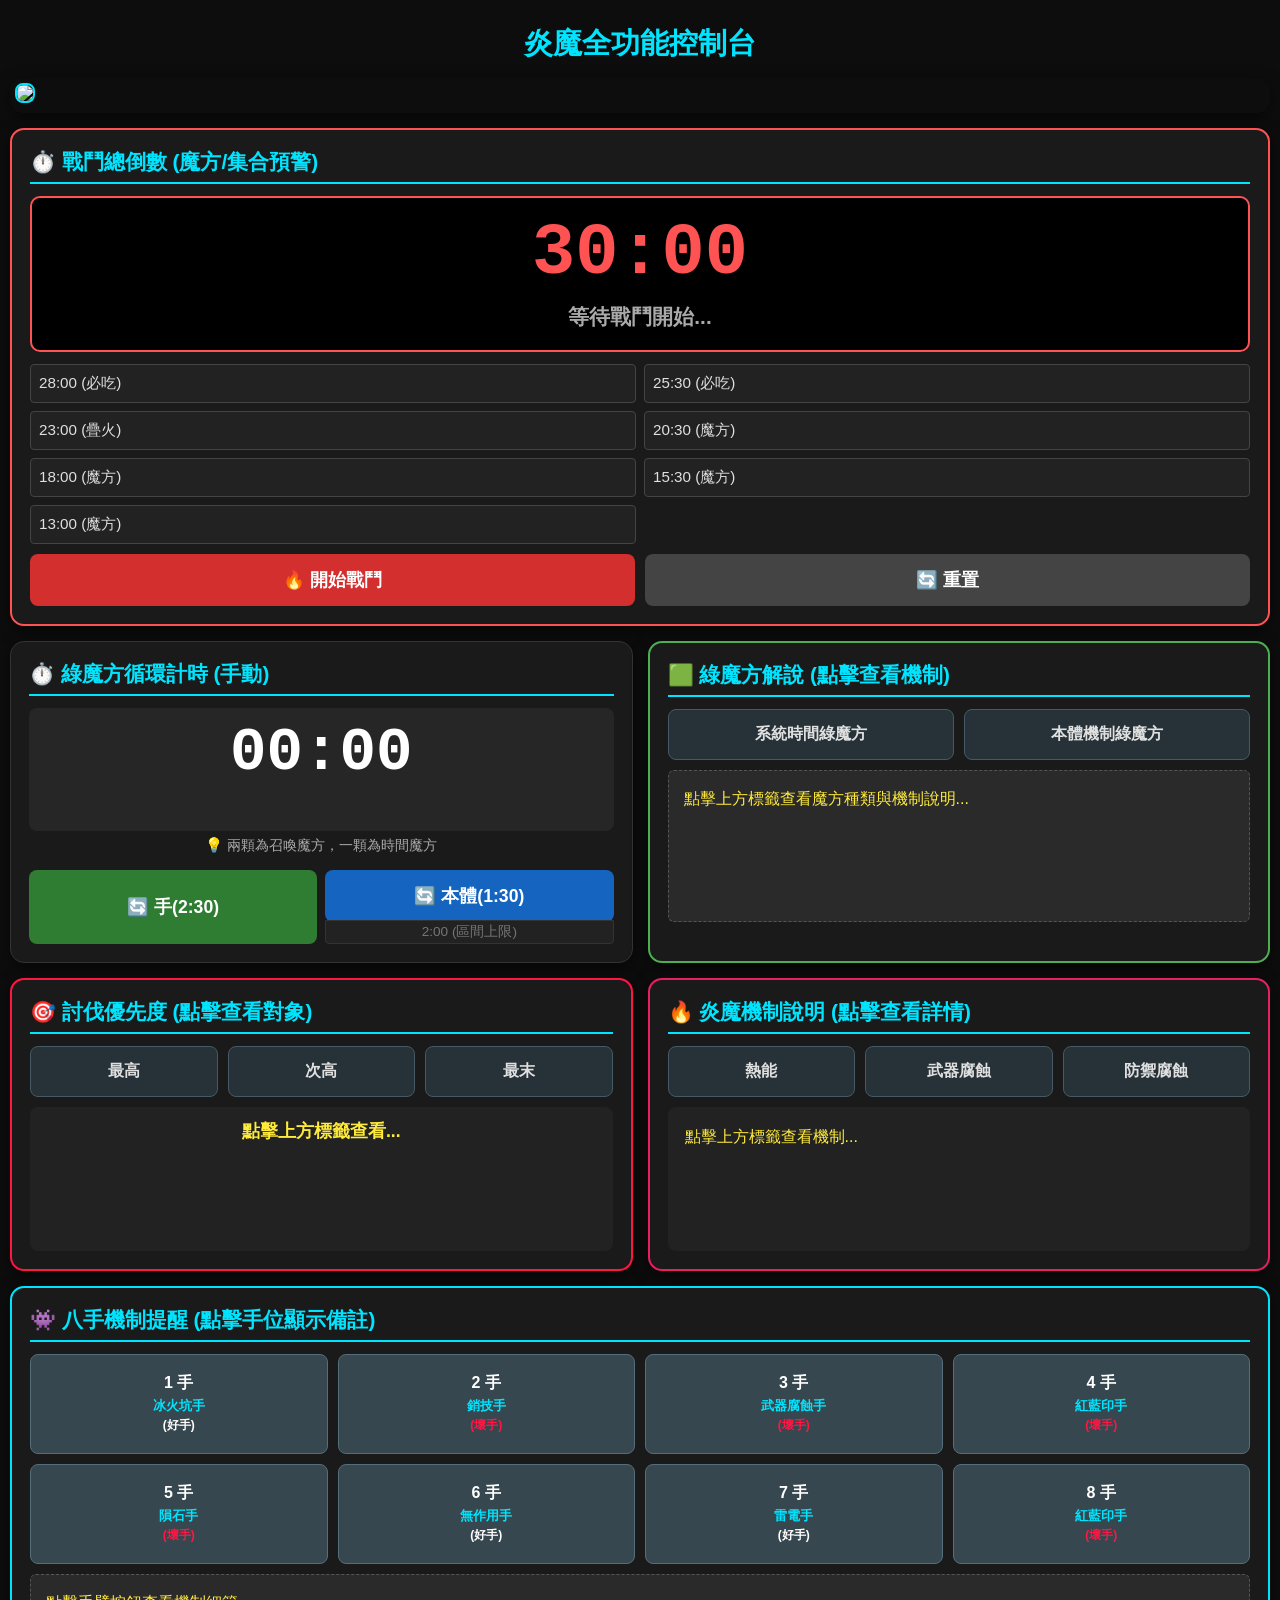
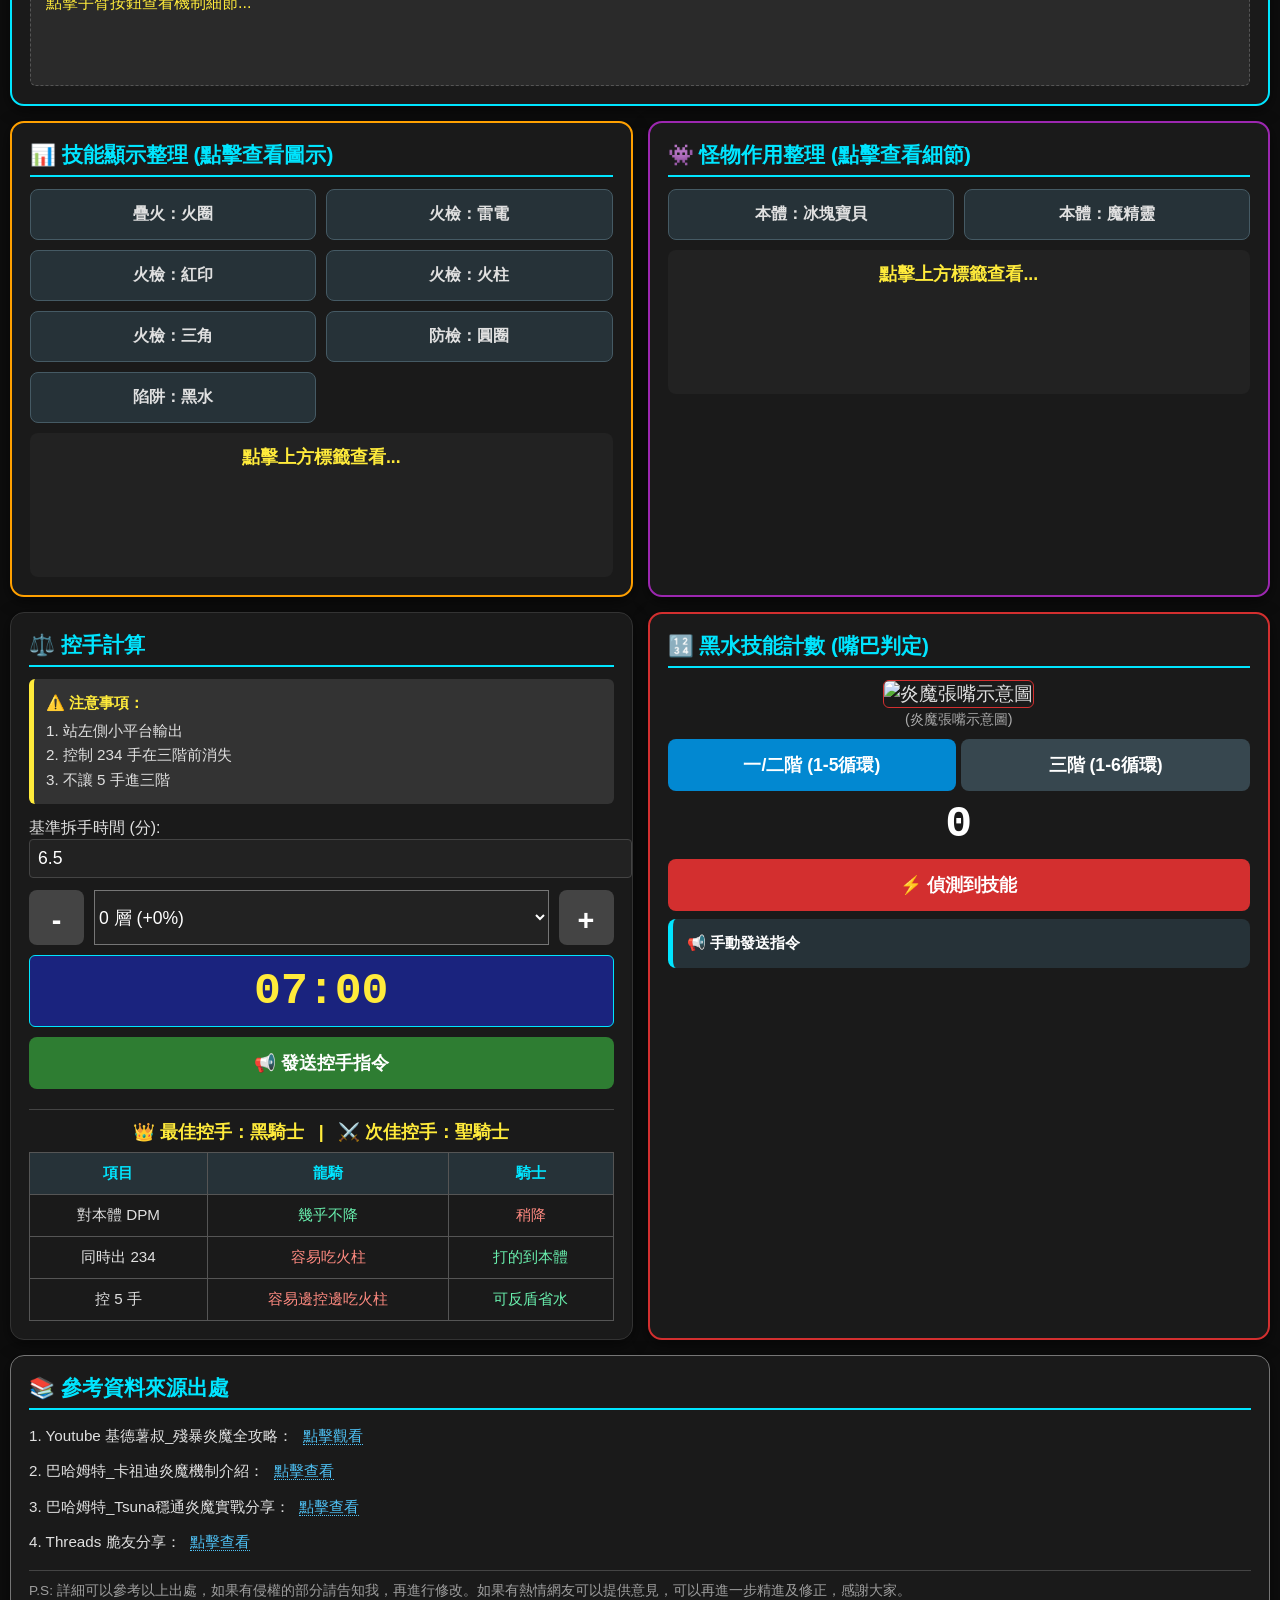
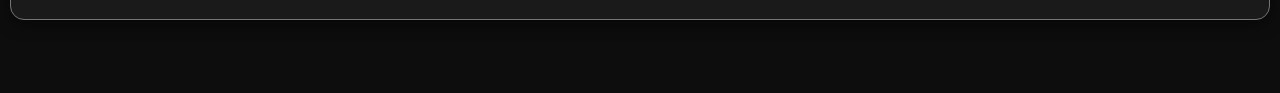
==== index.html @ 357b17bf "【】update name" ====
<!DOCTYPE html>
<html lang="zh-TW">
<head>
    <meta charset="UTF-8">
    <meta name="viewport" content="width=device-width, initial-scale=1.0">
    <title>阿爾泰炎魔控制台</title>
    <style>
        /* 全局字體再放大 (17px -> 19px) */
        body { font-family: 'Microsoft JhengHei', sans-serif; background: #0d0d0d; color: #e0e0e0; display: flex; flex-direction: column; align-items: center; padding: 10px; margin: 0; font-size: 19px; }
        
        .container { display: grid; grid-template-columns: repeat(auto-fit, minmax(450px, 1fr)); gap: 15px; max-width: 1400px; width: 100%; padding-bottom: 60px; }
        .card { background: #1a1a1a; border-radius: 14px; padding: 18px; border: 1px solid #333; box-shadow: 0 4px 15px rgba(0,0,0,0.5); position: relative; }
        .section-title { font-size: 1.3rem; color: #00e5ff; margin-bottom: 12px; border-bottom: 2px solid #00e5ff; padding-bottom: 6px; font-weight: bold; }
        
        .guide-img { width: 100%; border-radius: 8px; border: 2px solid #00e5ff; }

        /* 30分總倒數 */
        .battle-timer-box { background: #000; border: 2px solid #ff5252; border-radius: 10px; padding: 15px; text-align: center; margin-bottom: 12px; }
        .battle-time { font-size: 4.5rem; font-family: 'Courier New', monospace; color: #ff5252; font-weight: bold; }
        .battle-status-box { min-height: 2rem; font-size: 1.3rem; margin-top: 8px; font-weight: bold; transition: color 0.3s; }
        .pre-warning { color: #ffab00; }
        .active-msg { color: #69f0ae; }
        
        .milestone-list { display: grid; grid-template-columns: 1fr 1fr; gap: 8px; font-size: 0.95rem; margin-top: 10px; }
        .milestone { padding: 8px; border-radius: 4px; background: #222; border: 1px solid #444; transition: 0.3s; }
        .milestone.highlight { border-color: #ffab00; color: #ffab00; background: #3e2723; } 
        .milestone.active { border-color: #69f0ae; color: #69f0ae; background: #1b5e20; animation: blinker 1s infinite; }

        /* 循環計時器 */
        .cycle-timer-box { text-align: center; margin: 5px 0; padding: 10px; background: #262626; border-radius: 8px; }
        .cycle-time { font-size: 3.8rem; font-family: 'Courier New', monospace; font-weight: bold; color: #fff; }
        .cube-warning-box { height: 1.8rem; color: #76ff03; font-weight: bold; font-size: 1.2rem; text-align: center; margin-top: 5px; }

        /* 技能/怪物/魔方/優先度/機制 整理 Grid */
        .skill-grid { display: grid; grid-template-columns: repeat(2, 1fr); gap: 10px; }
        .btn-skill-tag { background: #263238; border: 1px solid #455a64; color: #e0e0e0; padding: 14px; border-radius: 8px; font-size: 1rem; cursor: pointer; text-align: center; font-weight: bold; }
        .skill-display { background: #222; border-radius: 8px; padding: 12px; text-align: center; margin-top: 10px; min-height: 120px; }
        .skill-icon { max-width: 180px; height: auto; border: 1px solid #444; border-radius: 4px; display: none; margin: 0 auto 10px; }

        /* 八手 */
        .hand-grid { display: grid; grid-template-columns: repeat(4, 1fr); gap: 10px; }
        .btn-hand { background: #37474f; padding: 12px 4px; font-size: 1rem; border-radius: 8px; border: 1px solid #546e7a; color: white; cursor: pointer; display: flex; flex-direction: column; align-items: center; justify-content: center; min-height: 100px; }
        .hand-label { font-size: 0.8rem; margin-top: 4px; color: #00e5ff; text-align: center; }
        .hand-status { font-size: 0.75rem; margin-top: 2px; font-weight: bold; }
        .bad-text { color: #ff1744; animation: blinker 1s linear infinite; }
        .good-text { color: #ffffff; }
        .remark-box { background: #2a2a2a; border: 1px dashed #555; padding: 15px; border-radius: 6px; margin-top: 10px; font-size: 1rem; color: #ffeb3b; min-height: 5rem; line-height: 1.6; }
        
        /* 圖片容器 */
        .hand-imgs { display: flex; flex-wrap: wrap; gap: 10px; margin-top: 10px; justify-content: center; }
        .hand-img-item { text-align: center; width: 110px; }
        .hand-img-item img { width: 100%; border-radius: 4px; border: 1px solid #555; }
        .hand-img-caption { font-size: 0.8rem; color: #aaa; margin-top: 2px; }

        /* 表格樣式 */
        .role-recommend { border-top: 1px solid #444; margin-top: 20px; padding-top: 10px; }
        .role-title { color: #ffeb3b; font-weight: bold; font-size: 1.1rem; margin-bottom: 8px; text-align: center; }
        .info-table { width: 100%; border-collapse: collapse; font-size: 0.95rem; margin-top: 8px; color: #e0e0e0; }
        .info-table th { border: 1px solid #555; padding: 10px; background: #263238; color: #00e5ff; text-align: center; }
        .info-table td { border: 1px solid #555; padding: 10px; text-align: center; vertical-align: middle; }
        .info-table img { width: 45px; height: 45px; object-fit: cover; border-radius: 4px; border: 1px solid #777; vertical-align: middle; }
        .point-good { color: #69f0ae; }
        .point-bad { color: #ff8a80; }

        /* 戰術提醒框 */
        .tactic-box { background: #333; padding: 12px; border-radius: 6px; margin-bottom: 12px; font-size: 0.95rem; color: #e0e0e0; line-height: 1.6; border-left: 5px solid #ffeb3b; }
        .tactic-title { color: #ffeb3b; font-weight: bold; display: block; margin-bottom: 4px; }

        /* 參考資料 */
        .ref-list { font-size: 0.95rem; line-height: 1.8; text-align: left; }
        .ref-item { margin-bottom: 8px; }
        .ref-item a { color: #4fc3f7; text-decoration: none; border-bottom: 1px dotted #4fc3f7; margin-left: 5px; }
        .ref-item a:hover { color: #fff; border-bottom: 1px solid #fff; }
        .ref-note { margin-top: 15px; font-size: 0.85rem; color: #9e9e9e; line-height: 1.4; border-top: 1px solid #444; padding-top: 10px; }

        /* 控手與黑水 */
        .heat-ctrl { display: flex; align-items: center; gap: 10px; margin-top: 12px; }
        .btn-step { background: #444; width: 55px; height: 55px; font-size: 1.8rem; }
        .layer-remark { color: #ffeb3b; font-size: 1.1rem; font-weight: bold; margin-top: 10px; text-align: center; display: none; }
        .flame-danger { background: #7f0000 !important; border-color: #ffeb3b !important; animation: heat-pulse 0.4s infinite; }
        .time-display { font-size: 2.8rem; font-family: monospace; font-weight: bold; color: #fff; text-align: center; }

        @keyframes heat-pulse { 0%, 100% { box-shadow: 0 0 5px #ff1744; } 50% { box-shadow: 0 0 20px #ff1744; } }
        .blink { animation: blinker 0.6s linear infinite; }
        @keyframes blinker { 50% { opacity: 0; } }
        
        button { border: none; border-radius: 8px; cursor: pointer; font-weight: bold; transition: 0.1s; color: white; background: #37474f; padding: 14px; font-size: 1.1rem; }
        .btn-main { background: #2e7d32; width: 100%; margin-top: 10px; }
        .btn-cmd { background: #263238; text-align: left; width: 100%; margin-bottom: 8px; border-left: 5px solid #00e5ff; font-size: 0.95rem; }
        #copy-toast { position: fixed; bottom: 30px; background: #00e5ff; color: #000; padding: 15px 30px; border-radius: 40px; font-weight: bold; display: none; z-index: 9999; font-size: 1.2rem; }
        
        /* 強制跨欄位 Helper */
        .col-full { grid-column: 1 / -1; }
    </style>
</head>
<body>

    <h2 style="color: #00e5ff; margin: 15px 0;">炎魔全功能控制台</h2>

    <div class="container">
        
        <div class="card col-full" style="padding: 5px; border: none; background: none;">
            <img src="https://i.meee.com.tw/ZXXWjC1.jpg" class="guide-img">
        </div>

        <div class="card col-full" style="border: 2px solid #ff5252;">
            <div class="section-title">⏱️ 戰鬥總倒數 <span>(魔方/集合預警)</span></div>
            <div class="battle-timer-box">
                <div id="battle-clock" class="battle-time">30:00</div>
                <div id="battle-status" class="battle-status-box" style="color: #aaa;">等待戰鬥開始...</div>
            </div>
            <div class="milestone-list">
                <div id="ms-2800" class="milestone">28:00 (必吃)</div>
                <div id="ms-2530" class="milestone">25:30 (必吃)</div>
                <div id="ms-2300" class="milestone">23:00 (疊火)</div>
                <div id="ms-2030" class="milestone">20:30 (魔方)</div>
                <div id="ms-1800" class="milestone">18:00 (魔方)</div>
                <div id="ms-1530" class="milestone">15:30 (魔方)</div>
                <div id="ms-1300" class="milestone">13:00 (魔方)</div>
            </div>
            <div style="display:flex; gap:10px;">
                <button class="btn-main" style="background:#d32f2f; flex:1" onclick="startBattle()">🔥 開始戰鬥</button>
                <button class="btn-main" style="background:#444; flex:1" onclick="resetBattle()">🔄 重置</button>
            </div>
        </div>

        <div class="card">
            <div class="section-title">⏱️ 綠魔方循環計時 <span>(手動)</span></div>
            <div class="cycle-timer-box">
                <div id="cube-timer" class="cycle-time">00:00</div>
                <div id="cube-warning" class="cube-warning-box"></div>
            </div>
            <div style="font-size: 0.9rem; color: #aaa; text-align: center; margin-bottom: 5px;">
                💡 兩顆為召喚魔方，一顆為時間魔方
            </div>
            <div style="display:grid; grid-template-columns: 1fr 1fr; gap:8px;">
                <button class="btn-main" onclick="startCycleTimer(1)">
                    🔄 手(2:30)
                </button>
                <div style="display:flex; flex-direction:column;">
                    <button class="btn-main" style="background:#1565c0; width:100%;" onclick="startCycleTimer(2)">
                        🔄 本體(1:30)
                    </button>
                    <div style="background:#222; color:#757575; font-size:0.85rem; text-align:center; padding:2px; border-radius:0 0 4px 4px; border:1px solid #333; margin-top:-2px;">
                        2:00 (區間上限)
                    </div>
                </div>
            </div>
        </div>

        <div class="card" style="border: 2px solid #4caf50;">
            <div class="section-title">🟩 綠魔方解說 <span>(點擊查看機制)</span></div>
            <div class="skill-grid">
                <button class="btn-skill-tag" onclick="showCubeInfo(1)">系統時間綠魔方</button>
                <button class="btn-skill-tag" onclick="showCubeInfo(2)">本體機制綠魔方</button>
            </div>
            <div id="cube-display-area" class="remark-box" style="min-height: 120px; text-align: left;">
                點擊上方標籤查看魔方種類與機制說明...
            </div>
        </div>

        <div class="card" style="border: 2px solid #ff1744;">
            <div class="section-title">🎯 討伐優先度 <span>(點擊查看對象)</span></div>
            <div class="skill-grid" style="grid-template-columns: repeat(3, 1fr);">
                <button class="btn-skill-tag" onclick="showPriority(1)">最高</button>
                <button class="btn-skill-tag" onclick="showPriority(2)">次高</button>
                <button class="btn-skill-tag" onclick="showPriority(3)">最末</button>
            </div>
            <div class="skill-display">
                <img id="priority-img" src="" style="width: 90%; max-width: 400px; height: auto; border: 1px solid #444; border-radius: 6px; display: none; margin: 0 auto 8px;">
                <div id="priority-remark" style="color: #ffeb3b; font-weight: bold; font-size: 1.1rem;">點擊上方標籤查看...</div>
            </div>
        </div>

        <div class="card" style="border: 2px solid #e91e63;">
            <div class="section-title">🔥 炎魔機制說明 <span>(點擊查看詳情)</span></div>
            <div class="skill-grid" style="grid-template-columns: repeat(3, 1fr);">
                <button class="btn-skill-tag" onclick="showMech(1)">熱能</button>
                <button class="btn-skill-tag" onclick="showMech(2)">武器腐蝕</button>
                <button class="btn-skill-tag" onclick="showMech(3)">防禦腐蝕</button>
            </div>
            <div class="skill-display">
                <img id="mech-img" src="" style="max-width: 140px; display:none; margin: 0 auto 8px;">
                <div id="mech-remark" style="color: #ffeb3b; font-size: 1rem; text-align: left; line-height: 1.6; padding: 5px;">點擊上方標籤查看機制...</div>
            </div>
        </div>

        <div class="card col-full" style="border: 2px solid #00e5ff;">
            <div class="section-title">👾 八手機制提醒 <span>(點擊手位顯示備註)</span></div>
            <div class="hand-grid">
                <button class="btn-hand" onclick="showHandRemark(1)">1 手<span class="hand-label">冰火坑手</span><span class="hand-status good-text">(好手)</span></button>
                <button class="btn-hand" onclick="showHandRemark(2)">2 手<span class="hand-label">銷技手</span><span class="hand-status bad-text">(壞手)</span></button>
                <button class="btn-hand" onclick="showHandRemark(3)">3 手<span class="hand-label">武器腐蝕手</span><span class="hand-status bad-text">(壞手)</span></button>
                <button class="btn-hand" onclick="showHandRemark(4)">4 手<span class="hand-label">紅藍印手</span><span class="hand-status bad-text">(壞手)</span></button>
                <button class="btn-hand" onclick="showHandRemark(5)">5 手<span class="hand-label">隕石手</span><span class="hand-status bad-text">(壞手)</span></button>
                <button class="btn-hand" onclick="showHandRemark(6)">6 手<span class="hand-label">無作用手</span><span class="hand-status good-text">(好手)</span></button>
                <button class="btn-hand" onclick="showHandRemark(7)">7 手<span class="hand-label">雷電手</span><span class="hand-status good-text">(好手)</span></button>
                <button class="btn-hand" onclick="showHandRemark(8)">8 手<span class="hand-label">紅藍印手</span><span class="hand-status bad-text">(壞手)</span></button>
            </div>
            <div id="hand-remark-content" class="remark-box">點擊手臂按鈕查看機制細節...</div>
        </div>

        <div class="card" style="border: 2px solid #ffa000;">
            <div class="section-title">📊 技能顯示整理 <span>(點擊查看圖示)</span></div>
            <div class="skill-grid">
                <button class="btn-skill-tag" onclick="showSkill(1)">疊火：火圈</button>
                <button class="btn-skill-tag" onclick="showSkill(2)">火檢：雷電</button>
                <button class="btn-skill-tag" onclick="showSkill(3)">火檢：紅印</button>
                <button class="btn-skill-tag" onclick="showSkill(4)">火檢：火柱</button>
                <button class="btn-skill-tag" onclick="showSkill(5)">火檢：三角</button>
                <button class="btn-skill-tag" onclick="showSkill(6)">防檢：圓圈</button>
                <button class="btn-skill-tag" onclick="showSkill(7)">陷阱：黑水</button>
            </div>
            <div class="skill-display">
                <img id="skill-icon-img" src="" class="skill-icon">
                <div id="skill-remark" style="color: #ffeb3b; font-weight: bold; font-size: 1.1rem;">點擊上方標籤查看...</div>
            </div>
        </div>

        <div class="card" style="border: 2px solid #9c27b0;">
            <div class="section-title">👾 怪物作用整理 <span>(點擊查看細節)</span></div>
            <div class="skill-grid">
                <button class="btn-skill-tag" onclick="showMonster(1)">本體：冰塊寶貝</button>
                <button class="btn-skill-tag" onclick="showMonster(2)">本體：魔精靈</button>
            </div>
            <div class="skill-display">
                <img id="monster-icon-img" src="" class="skill-icon">
                <div id="monster-remark" style="color: #ffeb3b; font-weight: bold; font-size: 1.1rem;">點擊上方標籤查看...</div>
            </div>
        </div>

        <div id="calc-card" class="card">
            <div class="section-title">⚖️ 控手計算</div>
            <div class="tactic-box">
                <span class="tactic-title">⚠️ 注意事項：</span>
                1. 站左側小平台輸出<br>
                2. 控制 234 手在三階前消失<br>
                3. 不讓 5 手進三階
            </div>
            <label style="font-size:1rem;">基準拆手時間 (分):</label>
            <input type="number" id="base-min" value="6.5" step="0.1" oninput="calculateHandTime()" style="background:#222; color:#fff; border:1px solid #444; width:100%; padding:8px; border-radius:4px; font-size:1.1rem;">
            <div class="heat-ctrl">
                <button class="btn btn-step" onclick="adjustHeat(-1)">-</button>
                <select id="current-heat" onchange="calculateHandTime()" style="flex:1; background:#222; color:#fff; height:55px; font-size:1.1rem;"></select>
                <button class="btn btn-step" onclick="adjustHeat(1)">+</button>
            </div>
            <div id="layer-remark" class="layer-remark">💡 盡量控制在 9 層</div>
            <div id="flame-warning" class="danger-banner blink">💀 10 層極限預警：下一層即死 💀</div>
            <div style="background: #1a237e; border: 1px solid #00e5ff; padding: 10px; border-radius: 6px; text-align: center; margin-top: 10px;">
                <div id="suggested-time" class="time-display" style="color:#ffeb3b;">--:--</div>
            </div>
            <button class="btn-main" onclick="sendCalcMsg()">📢 發送控手指令</button>

            <div class="role-recommend">
                <div class="role-title">👑 最佳控手：黑騎士 &nbsp;&nbsp;|&nbsp;&nbsp; ⚔️ 次佳控手：聖騎士</div>
                <table class="info-table">
                    <thead>
                        <tr>
                            <th>項目</th>
                            <th>龍騎</th>
                            <th>騎士</th>
                        </tr>
                    </thead>
                    <tbody>
                        <tr>
                            <td>對本體 DPM</td>
                            <td class="point-good">幾乎不降</td>
                            <td class="point-bad">稍降</td>
                        </tr>
                        <tr>
                            <td>同時出 234</td>
                            <td class="point-bad">容易吃火柱</td>
                            <td class="point-good">打的到本體</td>
                        </tr>
                        <tr>
                            <td>控 5 手</td>
                            <td class="point-bad">容易邊控邊吃火柱</td>
                            <td class="point-good">可反盾省水</td>
                        </tr>
                    </tbody>
                </table>
            </div>
        </div>

        <div class="card" style="border: 2px solid #d32f2f;">
            <div class="section-title">🔢 黑水技能計數 <span>(嘴巴判定)</span></div>
            <div style="text-align: center; margin-bottom: 10px;">
                <img src="https://i.meee.com.tw/vfIknB7.jpg" alt="炎魔張嘴示意圖" style="max-width: 100%; border-radius: 6px; border: 1px solid #d32f2f;">
                <div style="font-size: 0.9rem; color: #aaa; margin-top: 2px;">(炎魔張嘴示意圖)</div>
            </div>
            <div style="display: flex; gap: 5px; margin-bottom: 8px;">
                <button id="p12" class="btn" style="flex:1; background:#0288d1" onclick="setPhase(5, 'p12')">一/二階 (1-5循環)</button>
                <button id="p3" class="btn" style="flex:1" onclick="setPhase(6, 'p3')">三階 (1-6循環)</button>
            </div>
            <div class="timer-box">
                <div id="skill-count" class="time-display">0</div>
                <div id="count-msg" style="color:#ffeb3b; font-weight:bold; margin-top:5px; display:none;" class="blink"></div>
            </div>
            <button onclick="addCount()" class="btn-main" style="background:#d32f2f">⚡ 偵測到技能</button>
            <button onclick="copyCmd('嘴巴開了！全體掛繩子避難！')" class="btn-cmd" style="margin-top:8px;">📢 手動發送指令</button>
        </div>

        <div class="card col-full" style="border: 1px solid #757575;">
            <div class="section-title">📚 參考資料來源出處</div>
            <div class="ref-list">
                <div class="ref-item">
                    1. Youtube 基德薯叔_殘暴炎魔全攻略：
                    <a href="https://youtu.be/nfdC4ng_Rxs?si=uXV2XZwWmTAi0BmN" target="_blank">點擊觀看</a>
                </div>
                <div class="ref-item">
                    2. 巴哈姆特_卡祖迪炎魔機制介紹：
                    <a href="https://forum.gamer.com.tw/C.php?bsn=79354&snA=7931" target="_blank">點擊查看</a>
                </div>
                <div class="ref-item">
                    3. 巴哈姆特_Tsuna穩通炎魔實戰分享：
                    <a href="https://forum.gamer.com.tw/C.php?bsn=79354&snA=8936" target="_blank">點擊查看</a>
                </div>
                <div class="ref-item">
                    4. Threads 脆友分享：
                    <a href="https://ppt.cc/f3FT3x" target="_blank">點擊查看</a>
                </div>
            </div>
            <div class="ref-note">
                P.S: 詳細可以參考以上出處，如果有侵權的部分請告知我，再進行修改。如果有熱情網友可以提供意見，可以再進一步精進及修正，感謝大家。
            </div>
        </div>

    </div>

    <div id="copy-toast">指令已複製</div>

    <script>
        // --- 綠魔方計時器 ---
        let cycleTimer;
        function startCycleTimer(mode) {
            clearInterval(cycleTimer);
            const display = document.getElementById('cube-timer');
            const warningBox = document.getElementById('cube-warning');
            
            let targetSeconds = (mode === 1) ? 150 : 90;
            let limitSeconds = (mode === 1) ? 150 : 120;
            let elapsedTime = 0;

            display.classList.remove('blink');
            warningBox.innerText = "";

            cycleTimer = setInterval(() => {
                elapsedTime++;
                let remainingForDisplay = targetSeconds - elapsedTime;

                if (remainingForDisplay >= 0) {
                    let m = Math.floor(remainingForDisplay / 60).toString().padStart(2, '0');
                    let s = (remainingForDisplay % 60).toString().padStart(2, '0');
                    display.innerText = `${m}:${s}`;
                } else {
                    display.innerText = "⚠️ 警戒期";
                }

                let showWarning = false;
                if (mode === 1) {
                    if (remainingForDisplay <= 10 && remainingForDisplay > 0) showWarning = true;
                } else {
                    if ((targetSeconds - elapsedTime) <= 10 && elapsedTime < limitSeconds) showWarning = true;
                }

                if (showWarning) {
                    display.classList.add('blink'); display.style.color = '#76ff03';
                    warningBox.innerText = "🟩 綠魔方出現預警！"; warningBox.classList.add('blink');
                } else {
                    display.classList.remove('blink'); display.style.color = '#fff';
                    warningBox.innerText = ""; warningBox.classList.remove('blink');
                }

                if (elapsedTime >= limitSeconds) {
                    clearInterval(cycleTimer);
                    display.innerText = "00:00"; display.style.color = "#aaa";
                    warningBox.innerText = "區間結束"; warningBox.classList.remove('blink');
                }
            }, 1000);
        }

        // --- 綠魔方解說 (強制 ID 1 與 2 顯示邏輯一致) ---
        const cubeData = {
            1: {
                imgs: ["https://i.meee.com.tw/55zy1dg.jpg"],
                text: "<b>備註：</b>系統時間魔方出現頻率在手階段時為每2分半-2分40秒出現一次，本體階段為1分半至2分鐘。"
            },
            2: {
                imgs: ["https://i.meee.com.tw/aQ6mIdQ.jpg", "https://i.meee.com.tw/dBRl0fN.jpg"],
                text: "<b>備註：</b>分辨方式為本體召喚魔方一次會出現兩顆。本體召喚出綠魔方後，一二階需要開始計算本體所施放的技能次數，在第5次時會出現黑水，第三階時在第6次時會出現黑水。",
                caption: "(本體綠魔方示意圖)"
            }
        };

        function showCubeInfo(id) {
            const container = document.getElementById('cube-display-area');
            const data = cubeData[id];
            let html = `<div style="margin-bottom:10px; font-size:1rem; color:#fff; line-height:1.5;">${data.text}</div>`;
            
            // 統一使用垂直大圖排列
            html += `<div style="display:flex; flex-direction:column; align-items:center; gap:10px;">`;
            data.imgs.forEach(url => {
                html += `<img src="${url}" style="width:90%; max-width:400px; border:1px solid #555; border-radius:6px;">`;
            });
            if(data.caption) html += `<div style="font-size:0.9rem; color:#aaa;">${data.caption}</div>`;
            html += `</div>`;
            
            container.innerHTML = html;
        }

        // --- 炎魔機制說明 ---
        const mechData = {
            1: {
                img: "https://i.meee.com.tw/iuzXMOd.png",
                text: `
                    <div style='font-weight:bold; color:#ffeb3b; margin-bottom:5px;'>熱能 (傷害提升)</div>
                    1. 每層增傷 8%<br>2. 上限 10 層<br>3. 3/4/7/8 手有熱能檢驗機制<br>4. 11 層以上火焰檢測秒殺<br>5. 法師效果減半
                    <table class='info-table' style='margin-top:8px;'>
                        <thead><tr><th>部位</th><th>機制</th><th>層數</th><th>圖標</th></tr></thead>
                        <tbody>
                            <tr><td>1號手</td><td>火坑</td><td>2層</td><td><img src='https://i.meee.com.tw/1aS1ROb.jpg'></td></tr>
                            <tr><td>4/8號手</td><td>紅印</td><td>1層</td><td><img src='https://i.meee.com.tw/BNM3HdD.jpg'></td></tr>
                        </tbody>
                    </table>
                `
            },
            2: {
                img: "https://i.meee.com.tw/swNaVJN.png",
                text: `
                    <div style='font-weight:bold; color:#ffeb3b; margin-bottom:5px;'>武器腐蝕 (傷害下降)</div>
                    1. 降低表攻<br>2. 10 層傷害近乎歸零<br>3. >5 層建議吃魔方<br>4. 可預判撞手卡無敵<br>5. 影響物理，對法師影響不大<br>6. 無檢測機制
                    <table class='info-table' style='margin-top:8px;'>
                        <thead><tr><th>部位</th><th>機制</th><th>層數</th><th>圖標</th></tr></thead>
                        <tbody>
                            <tr><td>3號手</td><td>腐蝕</td><td>1層</td><td><img src='https://i.meee.com.tw/f4A3Bm0.jpg'></td></tr>
                            <tr><td>5號手</td><td>落石</td><td>1層</td><td><img src='https://i.meee.com.tw/VOkxHvz.jpg'></td></tr>
                            <tr><td>本體</td><td>-</td><td>3層</td><td><img src='https://i.meee.com.tw/vfIknB7.jpg'></td></tr>
                            <tr><td>本體</td><td>魔精靈</td><td>1層</td><td><img src='https://i.meee.com.tw/1miTJbA.jpg'></td></tr>
                        </tbody>
                    </table>
                `
            },
            3: {
                img: "https://i.meee.com.tw/qvMhyW4.png",
                text: `
                    <div style='font-weight:bold; color:#ffeb3b; margin-bottom:5px;'>防禦腐蝕 (防禦下降)</div>
                    1. 受傷提高<br>2. 敏職疊加至 6 層將死亡<br>3. >7 層防禦檢測秒殺
                    <table class='info-table' style='margin-top:8px;'>
                        <thead><tr><th>部位</th><th>機制</th><th>層數</th><th>圖標</th></tr></thead>
                        <tbody>
                            <tr><td>4/8號手</td><td>藍印</td><td>1層</td><td><img src='https://i.meee.com.tw/U8hhTX3.jpg'></td></tr>
                            <tr><td>5號手</td><td>落石</td><td>1層</td><td><img src='https://i.meee.com.tw/VOkxHvz.jpg'></td></tr>
                            <tr><td>本體</td><td>-</td><td>3層</td><td><img src='https://i.meee.com.tw/vfIknB7.jpg'></td></tr>
                            <tr><td>本體</td><td>魔精靈</td><td>1層</td><td><img src='https://i.meee.com.tw/1miTJbA.jpg'></td></tr>
                        </tbody>
                    </table>
                `
            }
        };
        function showMech(id) {
            const img = document.getElementById('mech-img');
            img.src = mechData[id].img;
            img.style.display = 'block';
            document.getElementById('mech-remark').innerHTML = mechData[id].text;
        }

        // --- 討伐優先度 ---
        const priorityData = {
            1: { img: "https://i.meee.com.tw/PVHW3Mf.jpg", text: "優先級：最高 (必打)" },
            2: { img: "https://i.meee.com.tw/rZm62Hx.jpg", text: "優先級：次高" },
            3: { img: "https://i.meee.com.tw/jox3UNN.jpg", text: "優先級：最末" }
        };
        function showPriority(id) {
            const img = document.getElementById('priority-img');
            img.src = priorityData[id].img;
            img.style.display = 'block';
            document.getElementById('priority-remark').innerText = priorityData[id].text;
        }

        // --- 30分鐘總倒數邏輯 ---
        let battleTimer; let totalSec = 1800;
        const milestones = [
            { t: 1680, id: "ms-2800", msg: "28:00 固定魔方必吃！" },
            { t: 1530, id: "ms-2530", msg: "25:30 固定魔方必吃！" },
            { t: 1380, id: "ms-2300", msg: "23:00 不吃方塊，開始疊火！" },
            { t: 1230, id: "ms-2030", msg: "20:30 固定魔方出現！" },
            { t: 1080, id: "ms-1800", msg: "18:00 固定魔方出現！" },
            { t: 930, id: "ms-1530", msg: "15:30 固定魔方出現！" },
            { t: 780, id: "ms-1300", msg: "13:00 最後固定魔方！" }
        ];
        function startBattle() {
            clearInterval(battleTimer);
            battleTimer = setInterval(() => {
                if(totalSec <= 0) { clearInterval(battleTimer); return; }
                totalSec--; updateBattleClock(); checkMilestones();
            }, 1000);
        }
        function checkMilestones() {
            const statusEl = document.getElementById('battle-status');
            const listEl = document.querySelectorAll('.milestone');
            let activeFound = false;
            for (let ms of milestones) {
                const diff = totalSec - ms.t;
                const el = document.getElementById(ms.id);
                if (diff > 0 && diff <= 10) {
                    el.classList.add('highlight');
                    statusEl.innerHTML = `⚠️ <span class="pre-warning">請停下攻擊往中間集合等待綠魔方出現</span> (${diff}秒)`;
                    statusEl.className = "battle-status-box blink";
                    if(diff === 10) copyCmd("請停下攻擊往中間集合等待綠魔方出現");
                    activeFound = true; break;
                }
                if (diff <= 0 && diff > -5) {
                    el.classList.remove('highlight'); el.classList.add('active');
                    statusEl.innerHTML = `✅ <span class="active-msg">${ms.msg}</span>`;
                    statusEl.className = "battle-status-box";
                    if(diff === 0) copyCmd(ms.msg);
                    activeFound = true; break;
                }
                if (diff === -5) el.classList.remove('active');
            }
            if (!activeFound) {
                statusEl.innerHTML = "戰鬥進行中..."; statusEl.className = "battle-status-box";
                listEl.forEach(e => { if(!e.classList.contains('active')) e.classList.remove('highlight'); });
            }
        }
        function updateBattleClock() {
            const m = Math.floor(totalSec / 60).toString().padStart(2, '0');
            const s = (totalSec % 60).toString().padStart(2, '0');
            document.getElementById('battle-clock').innerText = `${m}:${s}`;
        }
        function resetBattle() { clearInterval(battleTimer); totalSec = 1800; updateBattleClock(); document.getElementById('battle-status').innerText = "等待戰鬥開始..."; document.querySelectorAll('.milestone').forEach(el => el.classList.remove('active', 'highlight')); }

        // --- 技能圖示 ---
        const skillData = {
            1: { img: "https://i.meee.com.tw/ZUc5hJl.jpg", text: "火圈：鏢賊先吃，無檢測。" },
            2: { img: "https://i.meee.com.tw/YpaZreO.jpg", text: "7手雷電：無反應時間，秒殺。" },
            3: { img: "https://i.meee.com.tw/BgiiVIM.jpg", text: "紅印：4/8手，反應時間短。" },
            4: { img: "https://i.meee.com.tw/SvsJjNK.jpg", text: "火柱：本體，有手就能躲。" },
            5: { img: "https://i.meee.com.tw/3Dn3qAX.jpg", text: "三角：本體，反應時間短。" },
            6: { img: "https://i.meee.com.tw/lxrkzlk.jpg", text: "圓圈(防檢)：本體，反應時間短。" },
            7: { img: "https://i.meee.com.tw/bcVe4Wb.jpg", text: "在地板出現紫色特效，幾秒後爆炸。<b>若被擊中，雙腐蝕各+5層！</b>(此機制有固定模式)" }
        };
        function showSkill(id) { document.getElementById('skill-icon-img').src = skillData[id].img; document.getElementById('skill-icon-img').style.display = 'block'; document.getElementById('skill-remark').innerHTML = skillData[id].text; }

        // --- 怪物圖鑑 ---
        const monsterData = {
            1: { img: "https://i.meee.com.tw/N9M0fvp.jpg", text: "本體階段隨時召喚，碰撞傷害後可以清除熱能層數 (請勿殺害，很有用！)" },
            2: { img: "https://i.meee.com.tw/1miTJbA.jpg", text: "本體魔精靈只能法師攻擊 (物理無效)。碰撞會疊加腐蝕！法師需第一時間清空 1 樓。" }
        };
        function showMonster(id) { document.getElementById('monster-icon-img').src = monsterData[id].img; document.getElementById('monster-icon-img').style.display = 'block'; document.getElementById('monster-remark').innerText = monsterData[id].text; }

        // --- 八手機制 ---
        const handRemarks = {
            1: `<b>1 手 (冰火坑手)：</b>暈眩、火坑(+2熱量)、冰坑(歸零)。(好手)<div class='hand-imgs'><div class='hand-img-item'><img src='https://i.meee.com.tw/1aS1ROb.jpg'><div class='hand-img-caption'>火坑</div></div><div class='hand-img-item'><img src='https://i.meee.com.tw/cOwWnAj.jpg'><div class='hand-img-caption'>冰坑</div></div></div>`,
            2: `<b>2 手 (銷技手)：</b>虛弱、消技、亡靈、封印。<b>要預設消技可能，法師/龍騎/刀賊要立刻補魔心/聖火/錢盾。</b>`,
            3: `<b>3 手 (武器腐蝕手)：</b>增加武器腐蝕。<b>建議預判撞手卡無敵禎，腐蝕 5 層以上建議吃魔方。</b><div class='hand-imgs'><div class='hand-img-item'><img src='https://i.meee.com.tw/f4A3Bm0.jpg'><div class='hand-img-caption'>腐蝕發動</div></div></div>`,
            4: `<b>4 手 (紅藍印手)：</b><br>藍印：防腐+1，反應長。<br>紅印：熱能+1，11層火檢。⚠️長技能小心。<div class='hand-imgs'><div class='hand-img-item'><img src='https://i.meee.com.tw/BNM3HdD.jpg'><div class='hand-img-caption'>紅印前兆</div></div><div class='hand-img-item'><img src='https://i.meee.com.tw/IiGRqVD.jpg'><div class='hand-img-caption'>紅印攻擊</div></div><div class='hand-img-item'><img src='https://i.meee.com.tw/U8hhTX3.jpg'><div class='hand-img-caption'>藍印前兆</div></div><div class='hand-img-item'><img src='https://i.meee.com.tw/UNiDnFf.jpg'><div class='hand-img-caption'>藍印攻擊</div></div><div class='hand-img-item'><img src='https://i.meee.com.tw/bJxXr84.jpg'><div class='hand-img-caption'>護甲腐蝕</div></div></div>`,
            5: `<b>5 手 (隕石手)：</b>暈眩/落石(雙腐蝕+1)。<b>地板發光後落石，務必躲避。</b><div class='hand-imgs'><div class='hand-img-item'><img src='https://i.meee.com.tw/hmZBc04.jpg'><div class='hand-img-caption'>AOE暈眩</div></div><div class='hand-img-item'><img src='https://i.meee.com.tw/VOkxHvz.jpg'><div class='hand-img-caption'>雙腐蝕+1</div></div></div>`,
            6: `<b>6 手 (無作用手)：</b>卡無敵工具人。`,
            7: `<b>7 手 (雷電手)：</b>雷電火檢(11層)。偵測即發動，無反應時間。`,
            8: `<b>8 手 (紅藍印手)：</b>同 4 手機制。<div class='hand-imgs'><div class='hand-img-item'><img src='https://i.meee.com.tw/BNM3HdD.jpg'><div class='hand-img-caption'>紅印前兆</div></div><div class='hand-img-item'><img src='https://i.meee.com.tw/U8hhTX3.jpg'><div class='hand-img-caption'>藍印前兆</div></div></div>`
        };
        function showHandRemark(num) { document.getElementById('hand-remark-content').innerHTML = handRemarks[num]; }

        // --- 控手計算機邏輯 ---
        const heatSelect = document.getElementById('current-heat');
        for (let i = 0; i <= 10; i++) { let opt = document.createElement('option'); opt.value = i; opt.innerHTML = `${i} 層 (+${i * 8}%)`; if (i === 0) opt.selected = true; heatSelect.appendChild(opt); }
        function adjustHeat(val) { let n = parseInt(heatSelect.value) + val; if (n > 10) n = 0; else if (n < 0) n = 10; heatSelect.value = n; calculateHandTime(); }
        function calculateHandTime() {
            const b = parseFloat(document.getElementById('base-min').value);
            const h = parseInt(heatSelect.value);
            const card = document.getElementById('calc-card');
            const rem = document.getElementById('layer-remark');
            const warn = document.getElementById('flame-warning');
            rem.style.display = (h === 9) ? 'block' : 'none';
            if (h >= 10) { card.classList.add('flame-danger'); warn.style.display = 'block'; } else { card.classList.remove('flame-danger'); warn.style.display = 'none'; }
            const t = Math.round((b / (1 + (h * 0.08))) * 60) + 30;
            document.getElementById('suggested-time').innerText = `${Math.floor(t/60).toString().padStart(2, '0')}:${(t%60).toString().padStart(2, '0')}`;
            window.lastCalc = `${Math.floor(t/60)}分${t%60}秒`;
        }
        function sendCalcMsg() { copyCmd(`控手提醒：建議剩餘 ${window.lastCalc} 時動手！`); }

        // --- 黑水計數 ---
        let currentCount = 0; let maxCount = 5;
        function setPhase(n, id) { 
            maxCount = n; 
            currentCount = 0; 
            updateCountDisplay();
            document.getElementById('p12').style.background = (n===5)?'#0288d1':'#37474f'; 
            document.getElementById('p3').style.background = (n===6)?'#0288d1':'#37474f'; 
        }
        function resetCount() { currentCount = 0; updateCountDisplay(); }
        function addCount() {
            currentCount++;
            if(currentCount > maxCount) currentCount = 1;
            updateCountDisplay();
        }
        function updateCountDisplay() {
            const el = document.getElementById('skill-count');
            const msg = document.getElementById('count-msg');
            el.innerText = currentCount;
            
            msg.style.display = 'none';
            el.classList.remove('blink');
            el.style.color = '#fff';

            if (currentCount === maxCount - 1) {
                msg.innerText = "⚠️ 下一次需要閃避"; msg.style.display = 'block'; msg.style.color = '#ffeb3b';
                el.classList.add('blink'); el.style.color = '#ffeb3b';
                copyCmd("下一次黑水！準備掛繩子！");
            }
            else if (currentCount === maxCount) {
                msg.innerText = "🌊 黑水施放！掛繩子！"; msg.style.display = 'block'; msg.style.color = '#ff1744';
                el.classList.add('blink'); el.style.color = '#ff1744';
                copyCmd("黑水施放！全體掛繩子！");
            }
        }

        function copyCmd(text) { navigator.clipboard.writeText(text).then(() => { const toast = document.getElementById('copy-toast'); toast.innerText = `已複製：${text}`; toast.style.display = 'block'; setTimeout(() => toast.style.display = 'none', 2000); }); }
        calculateHandTime();
    </script>
</body>
</html>
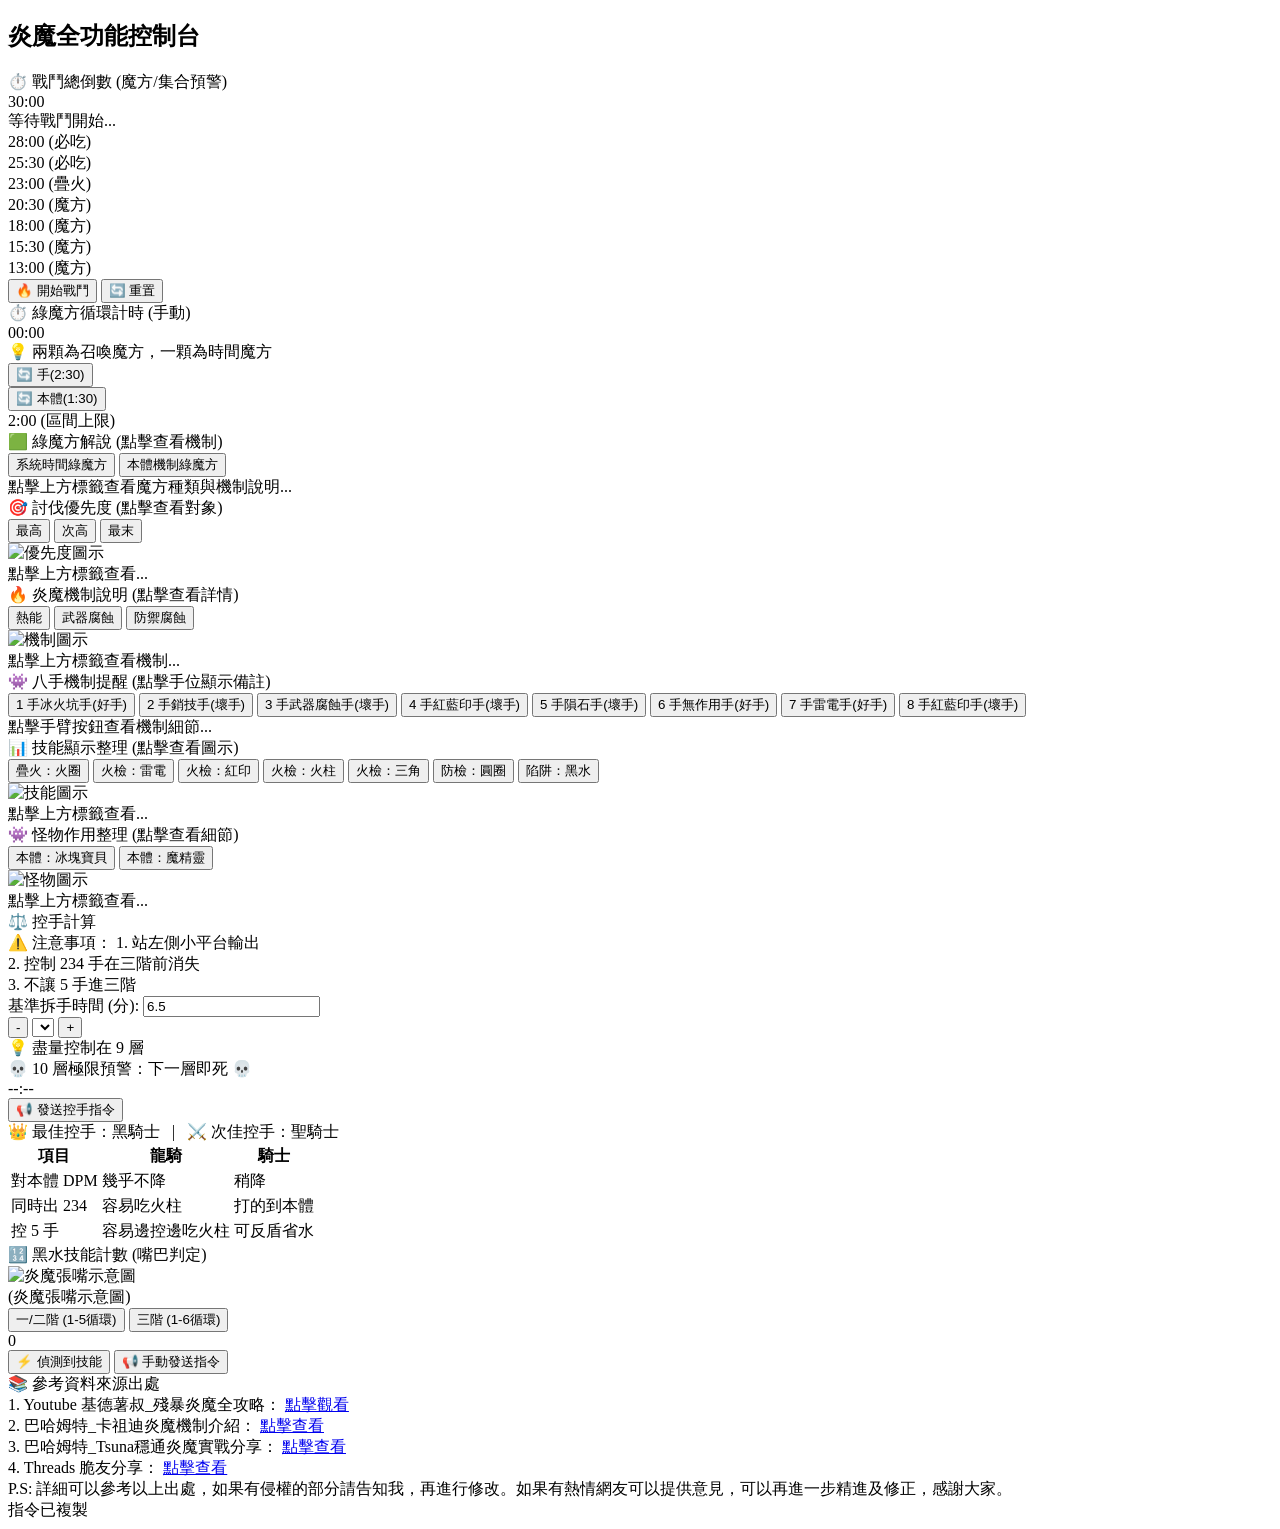
==== commit 2bfdb8fd: "【重構】稍微整理與拆分文件" ====
--- a/index.html
+++ b/index.html
@@ -4,110 +4,19 @@
     <meta charset="UTF-8">
     <meta name="viewport" content="width=device-width, initial-scale=1.0">
     <title>阿爾泰炎魔控制台</title>
-    <style>
-        /* 全局字體再放大 (17px -> 19px) */
-        body { font-family: 'Microsoft JhengHei', sans-serif; background: #0d0d0d; color: #e0e0e0; display: flex; flex-direction: column; align-items: center; padding: 10px; margin: 0; font-size: 19px; }
-        
-        .container { display: grid; grid-template-columns: repeat(auto-fit, minmax(450px, 1fr)); gap: 15px; max-width: 1400px; width: 100%; padding-bottom: 60px; }
-        .card { background: #1a1a1a; border-radius: 14px; padding: 18px; border: 1px solid #333; box-shadow: 0 4px 15px rgba(0,0,0,0.5); position: relative; }
-        .section-title { font-size: 1.3rem; color: #00e5ff; margin-bottom: 12px; border-bottom: 2px solid #00e5ff; padding-bottom: 6px; font-weight: bold; }
-        
-        .guide-img { width: 100%; border-radius: 8px; border: 2px solid #00e5ff; }
-
-        /* 30分總倒數 */
-        .battle-timer-box { background: #000; border: 2px solid #ff5252; border-radius: 10px; padding: 15px; text-align: center; margin-bottom: 12px; }
-        .battle-time { font-size: 4.5rem; font-family: 'Courier New', monospace; color: #ff5252; font-weight: bold; }
-        .battle-status-box { min-height: 2rem; font-size: 1.3rem; margin-top: 8px; font-weight: bold; transition: color 0.3s; }
-        .pre-warning { color: #ffab00; }
-        .active-msg { color: #69f0ae; }
-        
-        .milestone-list { display: grid; grid-template-columns: 1fr 1fr; gap: 8px; font-size: 0.95rem; margin-top: 10px; }
-        .milestone { padding: 8px; border-radius: 4px; background: #222; border: 1px solid #444; transition: 0.3s; }
-        .milestone.highlight { border-color: #ffab00; color: #ffab00; background: #3e2723; } 
-        .milestone.active { border-color: #69f0ae; color: #69f0ae; background: #1b5e20; animation: blinker 1s infinite; }
-
-        /* 循環計時器 */
-        .cycle-timer-box { text-align: center; margin: 5px 0; padding: 10px; background: #262626; border-radius: 8px; }
-        .cycle-time { font-size: 3.8rem; font-family: 'Courier New', monospace; font-weight: bold; color: #fff; }
-        .cube-warning-box { height: 1.8rem; color: #76ff03; font-weight: bold; font-size: 1.2rem; text-align: center; margin-top: 5px; }
-
-        /* 技能/怪物/魔方/優先度/機制 整理 Grid */
-        .skill-grid { display: grid; grid-template-columns: repeat(2, 1fr); gap: 10px; }
-        .btn-skill-tag { background: #263238; border: 1px solid #455a64; color: #e0e0e0; padding: 14px; border-radius: 8px; font-size: 1rem; cursor: pointer; text-align: center; font-weight: bold; }
-        .skill-display { background: #222; border-radius: 8px; padding: 12px; text-align: center; margin-top: 10px; min-height: 120px; }
-        .skill-icon { max-width: 180px; height: auto; border: 1px solid #444; border-radius: 4px; display: none; margin: 0 auto 10px; }
-
-        /* 八手 */
-        .hand-grid { display: grid; grid-template-columns: repeat(4, 1fr); gap: 10px; }
-        .btn-hand { background: #37474f; padding: 12px 4px; font-size: 1rem; border-radius: 8px; border: 1px solid #546e7a; color: white; cursor: pointer; display: flex; flex-direction: column; align-items: center; justify-content: center; min-height: 100px; }
-        .hand-label { font-size: 0.8rem; margin-top: 4px; color: #00e5ff; text-align: center; }
-        .hand-status { font-size: 0.75rem; margin-top: 2px; font-weight: bold; }
-        .bad-text { color: #ff1744; animation: blinker 1s linear infinite; }
-        .good-text { color: #ffffff; }
-        .remark-box { background: #2a2a2a; border: 1px dashed #555; padding: 15px; border-radius: 6px; margin-top: 10px; font-size: 1rem; color: #ffeb3b; min-height: 5rem; line-height: 1.6; }
-        
-        /* 圖片容器 */
-        .hand-imgs { display: flex; flex-wrap: wrap; gap: 10px; margin-top: 10px; justify-content: center; }
-        .hand-img-item { text-align: center; width: 110px; }
-        .hand-img-item img { width: 100%; border-radius: 4px; border: 1px solid #555; }
-        .hand-img-caption { font-size: 0.8rem; color: #aaa; margin-top: 2px; }
-
-        /* 表格樣式 */
-        .role-recommend { border-top: 1px solid #444; margin-top: 20px; padding-top: 10px; }
-        .role-title { color: #ffeb3b; font-weight: bold; font-size: 1.1rem; margin-bottom: 8px; text-align: center; }
-        .info-table { width: 100%; border-collapse: collapse; font-size: 0.95rem; margin-top: 8px; color: #e0e0e0; }
-        .info-table th { border: 1px solid #555; padding: 10px; background: #263238; color: #00e5ff; text-align: center; }
-        .info-table td { border: 1px solid #555; padding: 10px; text-align: center; vertical-align: middle; }
-        .info-table img { width: 45px; height: 45px; object-fit: cover; border-radius: 4px; border: 1px solid #777; vertical-align: middle; }
-        .point-good { color: #69f0ae; }
-        .point-bad { color: #ff8a80; }
-
-        /* 戰術提醒框 */
-        .tactic-box { background: #333; padding: 12px; border-radius: 6px; margin-bottom: 12px; font-size: 0.95rem; color: #e0e0e0; line-height: 1.6; border-left: 5px solid #ffeb3b; }
-        .tactic-title { color: #ffeb3b; font-weight: bold; display: block; margin-bottom: 4px; }
-
-        /* 參考資料 */
-        .ref-list { font-size: 0.95rem; line-height: 1.8; text-align: left; }
-        .ref-item { margin-bottom: 8px; }
-        .ref-item a { color: #4fc3f7; text-decoration: none; border-bottom: 1px dotted #4fc3f7; margin-left: 5px; }
-        .ref-item a:hover { color: #fff; border-bottom: 1px solid #fff; }
-        .ref-note { margin-top: 15px; font-size: 0.85rem; color: #9e9e9e; line-height: 1.4; border-top: 1px solid #444; padding-top: 10px; }
-
-        /* 控手與黑水 */
-        .heat-ctrl { display: flex; align-items: center; gap: 10px; margin-top: 12px; }
-        .btn-step { background: #444; width: 55px; height: 55px; font-size: 1.8rem; }
-        .layer-remark { color: #ffeb3b; font-size: 1.1rem; font-weight: bold; margin-top: 10px; text-align: center; display: none; }
-        .flame-danger { background: #7f0000 !important; border-color: #ffeb3b !important; animation: heat-pulse 0.4s infinite; }
-        .time-display { font-size: 2.8rem; font-family: monospace; font-weight: bold; color: #fff; text-align: center; }
-
-        @keyframes heat-pulse { 0%, 100% { box-shadow: 0 0 5px #ff1744; } 50% { box-shadow: 0 0 20px #ff1744; } }
-        .blink { animation: blinker 0.6s linear infinite; }
-        @keyframes blinker { 50% { opacity: 0; } }
-        
-        button { border: none; border-radius: 8px; cursor: pointer; font-weight: bold; transition: 0.1s; color: white; background: #37474f; padding: 14px; font-size: 1.1rem; }
-        .btn-main { background: #2e7d32; width: 100%; margin-top: 10px; }
-        .btn-cmd { background: #263238; text-align: left; width: 100%; margin-bottom: 8px; border-left: 5px solid #00e5ff; font-size: 0.95rem; }
-        #copy-toast { position: fixed; bottom: 30px; background: #00e5ff; color: #000; padding: 15px 30px; border-radius: 40px; font-weight: bold; display: none; z-index: 9999; font-size: 1.2rem; }
-        
-        /* 強制跨欄位 Helper */
-        .col-full { grid-column: 1 / -1; }
-    </style>
+    <meta name="description" content="楓之谷 Zakum Boss 控制台，戰鬥計時、機制解說、技能提醒、黑水計數、控手計算，最完整攻略工具。">
+    <link rel="icon" href="https://i.meee.com.tw/ZXXWjC1.jpg">
+    <link rel="stylesheet" href="style.css">
 </head>
 <body>
-
-    <h2 style="color: #00e5ff; margin: 15px 0;">炎魔全功能控制台</h2>
-
+    <h2 class="main-title">炎魔全功能控制台</h2>
     <div class="container">
-        
-        <div class="card col-full" style="padding: 5px; border: none; background: none;">
-            <img src="https://i.meee.com.tw/ZXXWjC1.jpg" class="guide-img">
-        </div>
-
-        <div class="card col-full" style="border: 2px solid #ff5252;">
+        <!-- 戰鬥倒數區塊 -->
+        <section class="card col-full battle-card" aria-label="戰鬥倒數區塊">
             <div class="section-title">⏱️ 戰鬥總倒數 <span>(魔方/集合預警)</span></div>
             <div class="battle-timer-box">
-                <div id="battle-clock" class="battle-time">30:00</div>
-                <div id="battle-status" class="battle-status-box" style="color: #aaa;">等待戰鬥開始...</div>
+                <div id="battle-clock" class="battle-time" role="status">30:00</div>
+                <div id="battle-status" class="battle-status-box status-wait" role="status">等待戰鬥開始...</div>
             </div>
             <div class="milestone-list">
                 <div id="ms-2800" class="milestone">28:00 (必吃)</div>
@@ -118,118 +27,108 @@
                 <div id="ms-1530" class="milestone">15:30 (魔方)</div>
                 <div id="ms-1300" class="milestone">13:00 (魔方)</div>
             </div>
-            <div style="display:flex; gap:10px;">
-                <button class="btn-main" style="background:#d32f2f; flex:1" onclick="startBattle()">🔥 開始戰鬥</button>
-                <button class="btn-main" style="background:#444; flex:1" onclick="resetBattle()">🔄 重置</button>
-            </div>
-        </div>
-
-        <div class="card">
+            <div class="battle-btn-row">
+                <button class="btn-main btn-skill-detect" onclick="startBattle()" aria-label="開始戰鬥">🔥 開始戰鬥</button>
+                <button class="btn-main" onclick="resetBattle()" aria-label="重置倒數">🔄 重置</button>
+            </div>
+        </section>
+        <!-- 綠魔方循環計時區塊 -->
+        <section class="card" aria-label="綠魔方循環計時">
             <div class="section-title">⏱️ 綠魔方循環計時 <span>(手動)</span></div>
             <div class="cycle-timer-box">
-                <div id="cube-timer" class="cycle-time">00:00</div>
-                <div id="cube-warning" class="cube-warning-box"></div>
-            </div>
-            <div style="font-size: 0.9rem; color: #aaa; text-align: center; margin-bottom: 5px;">
-                💡 兩顆為召喚魔方，一顆為時間魔方
-            </div>
-            <div style="display:grid; grid-template-columns: 1fr 1fr; gap:8px;">
-                <button class="btn-main" onclick="startCycleTimer(1)">
-                    🔄 手(2:30)
-                </button>
-                <div style="display:flex; flex-direction:column;">
-                    <button class="btn-main" style="background:#1565c0; width:100%;" onclick="startCycleTimer(2)">
-                        🔄 本體(1:30)
-                    </button>
-                    <div style="background:#222; color:#757575; font-size:0.85rem; text-align:center; padding:2px; border-radius:0 0 4px 4px; border:1px solid #333; margin-top:-2px;">
-                        2:00 (區間上限)
-                    </div>
-                </div>
-            </div>
-        </div>
-
-        <div class="card" style="border: 2px solid #4caf50;">
+                <div id="cube-timer" class="cycle-time" role="status">00:00</div>
+                <div id="cube-warning" class="cube-warning-box" role="status"></div>
+            </div>
+            <div class="cycle-timer-desc">💡 兩顆為召喚魔方，一顆為時間魔方</div>
+            <div class="cycle-timer-btns">
+                <button class="btn-main" onclick="startCycleTimer(1)" aria-label="手階段計時">🔄 手(2:30)</button>
+                <div class="cycle-timer-btns-inner">
+                    <button class="btn-main btn-main-blue" onclick="startCycleTimer(2)" aria-label="本體階段計時">🔄 本體(1:30)</button>
+                    <div class="cycle-timer-limit">2:00 (區間上限)</div>
+                </div>
+            </div>
+        </section>
+        <!-- 綠魔方解說區塊 -->
+        <section class="card card-green" aria-label="綠魔方解說">
             <div class="section-title">🟩 綠魔方解說 <span>(點擊查看機制)</span></div>
             <div class="skill-grid">
-                <button class="btn-skill-tag" onclick="showCubeInfo(1)">系統時間綠魔方</button>
-                <button class="btn-skill-tag" onclick="showCubeInfo(2)">本體機制綠魔方</button>
-            </div>
-            <div id="cube-display-area" class="remark-box" style="min-height: 120px; text-align: left;">
-                點擊上方標籤查看魔方種類與機制說明...
-            </div>
-        </div>
-
-        <div class="card" style="border: 2px solid #ff1744;">
+                <button class="btn-skill-tag" onclick="showCubeInfo(1)" aria-label="系統時間綠魔方">系統時間綠魔方</button>
+                <button class="btn-skill-tag" onclick="showCubeInfo(2)" aria-label="本體機制綠魔方">本體機制綠魔方</button>
+            </div>
+            <div id="cube-display-area" class="remark-box" role="status">點擊上方標籤查看魔方種類與機制說明...</div>
+        </section>
+        <!-- 優先度區塊 -->
+        <section class="card card-red" aria-label="討伐優先度">
             <div class="section-title">🎯 討伐優先度 <span>(點擊查看對象)</span></div>
-            <div class="skill-grid" style="grid-template-columns: repeat(3, 1fr);">
-                <button class="btn-skill-tag" onclick="showPriority(1)">最高</button>
-                <button class="btn-skill-tag" onclick="showPriority(2)">次高</button>
-                <button class="btn-skill-tag" onclick="showPriority(3)">最末</button>
-            </div>
-            <div class="skill-display">
-                <img id="priority-img" src="" style="width: 90%; max-width: 400px; height: auto; border: 1px solid #444; border-radius: 6px; display: none; margin: 0 auto 8px;">
-                <div id="priority-remark" style="color: #ffeb3b; font-weight: bold; font-size: 1.1rem;">點擊上方標籤查看...</div>
-            </div>
-        </div>
-
-        <div class="card" style="border: 2px solid #e91e63;">
+            <div class="skill-grid skill-grid-3">
+                <button class="btn-skill-tag" onclick="showPriority(1)" aria-label="最高優先">最高</button>
+                <button class="btn-skill-tag" onclick="showPriority(2)" aria-label="次高優先">次高</button>
+                <button class="btn-skill-tag" onclick="showPriority(3)" aria-label="最末優先">最末</button>
+            </div>
+            <div class="skill-display">
+                <img id="priority-img" src="" class="priority-img" alt="優先度圖示">
+                <div id="priority-remark" class="priority-remark" role="status">點擊上方標籤查看...</div>
+            </div>
+        </section>
+        <!-- 機制說明區塊 -->
+        <section class="card card-pink" aria-label="炎魔機制說明">
             <div class="section-title">🔥 炎魔機制說明 <span>(點擊查看詳情)</span></div>
-            <div class="skill-grid" style="grid-template-columns: repeat(3, 1fr);">
-                <button class="btn-skill-tag" onclick="showMech(1)">熱能</button>
-                <button class="btn-skill-tag" onclick="showMech(2)">武器腐蝕</button>
-                <button class="btn-skill-tag" onclick="showMech(3)">防禦腐蝕</button>
-            </div>
-            <div class="skill-display">
-                <img id="mech-img" src="" style="max-width: 140px; display:none; margin: 0 auto 8px;">
-                <div id="mech-remark" style="color: #ffeb3b; font-size: 1rem; text-align: left; line-height: 1.6; padding: 5px;">點擊上方標籤查看機制...</div>
-            </div>
-        </div>
-
-        <div class="card col-full" style="border: 2px solid #00e5ff;">
+            <div class="skill-grid skill-grid-3">
+                <button class="btn-skill-tag" onclick="showMech(1)" aria-label="熱能機制">熱能</button>
+                <button class="btn-skill-tag" onclick="showMech(2)" aria-label="武器腐蝕機制">武器腐蝕</button>
+                <button class="btn-skill-tag" onclick="showMech(3)" aria-label="防禦腐蝕機制">防禦腐蝕</button>
+            </div>
+            <div class="skill-display">
+                <img id="mech-img" src="" class="mech-img" alt="機制圖示">
+                <div id="mech-remark" class="mech-remark" role="status">點擊上方標籤查看機制...</div>
+            </div>
+        </section>
+        <!-- 八手機制提醒區塊 -->
+        <section class="card col-full card-blue" aria-label="八手機制提醒">
             <div class="section-title">👾 八手機制提醒 <span>(點擊手位顯示備註)</span></div>
             <div class="hand-grid">
-                <button class="btn-hand" onclick="showHandRemark(1)">1 手<span class="hand-label">冰火坑手</span><span class="hand-status good-text">(好手)</span></button>
-                <button class="btn-hand" onclick="showHandRemark(2)">2 手<span class="hand-label">銷技手</span><span class="hand-status bad-text">(壞手)</span></button>
-                <button class="btn-hand" onclick="showHandRemark(3)">3 手<span class="hand-label">武器腐蝕手</span><span class="hand-status bad-text">(壞手)</span></button>
-                <button class="btn-hand" onclick="showHandRemark(4)">4 手<span class="hand-label">紅藍印手</span><span class="hand-status bad-text">(壞手)</span></button>
-                <button class="btn-hand" onclick="showHandRemark(5)">5 手<span class="hand-label">隕石手</span><span class="hand-status bad-text">(壞手)</span></button>
-                <button class="btn-hand" onclick="showHandRemark(6)">6 手<span class="hand-label">無作用手</span><span class="hand-status good-text">(好手)</span></button>
-                <button class="btn-hand" onclick="showHandRemark(7)">7 手<span class="hand-label">雷電手</span><span class="hand-status good-text">(好手)</span></button>
-                <button class="btn-hand" onclick="showHandRemark(8)">8 手<span class="hand-label">紅藍印手</span><span class="hand-status bad-text">(壞手)</span></button>
-            </div>
-            <div id="hand-remark-content" class="remark-box">點擊手臂按鈕查看機制細節...</div>
-        </div>
-
-        <div class="card" style="border: 2px solid #ffa000;">
+                <button class="btn-hand" onclick="showHandRemark(1)" aria-label="1手 冰火坑手">1 手<span class="hand-label">冰火坑手</span><span class="hand-status good-text">(好手)</span></button>
+                <button class="btn-hand" onclick="showHandRemark(2)" aria-label="2手 銷技手">2 手<span class="hand-label">銷技手</span><span class="hand-status bad-text">(壞手)</span></button>
+                <button class="btn-hand" onclick="showHandRemark(3)" aria-label="3手 武器腐蝕手">3 手<span class="hand-label">武器腐蝕手</span><span class="hand-status bad-text">(壞手)</span></button>
+                <button class="btn-hand" onclick="showHandRemark(4)" aria-label="4手 紅藍印手">4 手<span class="hand-label">紅藍印手</span><span class="hand-status bad-text">(壞手)</span></button>
+                <button class="btn-hand" onclick="showHandRemark(5)" aria-label="5手 隕石手">5 手<span class="hand-label">隕石手</span><span class="hand-status bad-text">(壞手)</span></button>
+                <button class="btn-hand" onclick="showHandRemark(6)" aria-label="6手 無作用手">6 手<span class="hand-label">無作用手</span><span class="hand-status good-text">(好手)</span></button>
+                <button class="btn-hand" onclick="showHandRemark(7)" aria-label="7手 雷電手">7 手<span class="hand-label">雷電手</span><span class="hand-status good-text">(好手)</span></button>
+                <button class="btn-hand" onclick="showHandRemark(8)" aria-label="8手 紅藍印手">8 手<span class="hand-label">紅藍印手</span><span class="hand-status bad-text">(壞手)</span></button>
+            </div>
+            <div id="hand-remark-content" class="remark-box" role="status">點擊手臂按鈕查看機制細節...</div>
+        </section>
+        <!-- 技能顯示整理區塊 -->
+        <section class="card card-yellow" aria-label="技能顯示整理">
             <div class="section-title">📊 技能顯示整理 <span>(點擊查看圖示)</span></div>
             <div class="skill-grid">
-                <button class="btn-skill-tag" onclick="showSkill(1)">疊火：火圈</button>
-                <button class="btn-skill-tag" onclick="showSkill(2)">火檢：雷電</button>
-                <button class="btn-skill-tag" onclick="showSkill(3)">火檢：紅印</button>
-                <button class="btn-skill-tag" onclick="showSkill(4)">火檢：火柱</button>
-                <button class="btn-skill-tag" onclick="showSkill(5)">火檢：三角</button>
-                <button class="btn-skill-tag" onclick="showSkill(6)">防檢：圓圈</button>
-                <button class="btn-skill-tag" onclick="showSkill(7)">陷阱：黑水</button>
-            </div>
-            <div class="skill-display">
-                <img id="skill-icon-img" src="" class="skill-icon">
-                <div id="skill-remark" style="color: #ffeb3b; font-weight: bold; font-size: 1.1rem;">點擊上方標籤查看...</div>
-            </div>
-        </div>
-
-        <div class="card" style="border: 2px solid #9c27b0;">
+                <button class="btn-skill-tag" onclick="showSkill(1)" aria-label="疊火 火圈">疊火：火圈</button>
+                <button class="btn-skill-tag" onclick="showSkill(2)" aria-label="火檢 雷電">火檢：雷電</button>
+                <button class="btn-skill-tag" onclick="showSkill(3)" aria-label="火檢 紅印">火檢：紅印</button>
+                <button class="btn-skill-tag" onclick="showSkill(4)" aria-label="火檢 火柱">火檢：火柱</button>
+                <button class="btn-skill-tag" onclick="showSkill(5)" aria-label="火檢 三角">火檢：三角</button>
+                <button class="btn-skill-tag" onclick="showSkill(6)" aria-label="防檢 圓圈">防檢：圓圈</button>
+                <button class="btn-skill-tag" onclick="showSkill(7)" aria-label="陷阱 黑水">陷阱：黑水</button>
+            </div>
+            <div class="skill-display">
+                <img id="skill-icon-img" src="" class="skill-icon" alt="技能圖示">
+                <div id="skill-remark" class="priority-remark" role="status">點擊上方標籤查看...</div>
+            </div>
+        </section>
+        <!-- 怪物作用整理區塊 -->
+        <section class="card card-purple" aria-label="怪物作用整理">
             <div class="section-title">👾 怪物作用整理 <span>(點擊查看細節)</span></div>
             <div class="skill-grid">
-                <button class="btn-skill-tag" onclick="showMonster(1)">本體：冰塊寶貝</button>
-                <button class="btn-skill-tag" onclick="showMonster(2)">本體：魔精靈</button>
-            </div>
-            <div class="skill-display">
-                <img id="monster-icon-img" src="" class="skill-icon">
-                <div id="monster-remark" style="color: #ffeb3b; font-weight: bold; font-size: 1.1rem;">點擊上方標籤查看...</div>
-            </div>
-        </div>
-
-        <div id="calc-card" class="card">
+                <button class="btn-skill-tag" onclick="showMonster(1)" aria-label="本體 冰塊寶貝">本體：冰塊寶貝</button>
+                <button class="btn-skill-tag" onclick="showMonster(2)" aria-label="本體 魔精靈">本體：魔精靈</button>
+            </div>
+            <div class="skill-display">
+                <img id="monster-icon-img" src="" class="monster-icon" alt="怪物圖示">
+                <div id="monster-remark" class="monster-remark" role="status">點擊上方標籤查看...</div>
+            </div>
+        </section>
+        <!-- 控手計算區塊 -->
+        <section id="calc-card" class="card" aria-label="控手計算">
             <div class="section-title">⚖️ 控手計算</div>
             <div class="tactic-box">
                 <span class="tactic-title">⚠️ 注意事項：</span>
@@ -237,20 +136,19 @@
                 2. 控制 234 手在三階前消失<br>
                 3. 不讓 5 手進三階
             </div>
-            <label style="font-size:1rem;">基準拆手時間 (分):</label>
-            <input type="number" id="base-min" value="6.5" step="0.1" oninput="calculateHandTime()" style="background:#222; color:#fff; border:1px solid #444; width:100%; padding:8px; border-radius:4px; font-size:1.1rem;">
+            <label class="label-base-min" for="base-min">基準拆手時間 (分):</label>
+            <input type="number" id="base-min" value="6.5" step="0.1" oninput="calculateHandTime()" class="input-base-min" aria-label="基準拆手時間">
             <div class="heat-ctrl">
-                <button class="btn btn-step" onclick="adjustHeat(-1)">-</button>
-                <select id="current-heat" onchange="calculateHandTime()" style="flex:1; background:#222; color:#fff; height:55px; font-size:1.1rem;"></select>
-                <button class="btn btn-step" onclick="adjustHeat(1)">+</button>
-            </div>
-            <div id="layer-remark" class="layer-remark">💡 盡量控制在 9 層</div>
-            <div id="flame-warning" class="danger-banner blink">💀 10 層極限預警：下一層即死 💀</div>
-            <div style="background: #1a237e; border: 1px solid #00e5ff; padding: 10px; border-radius: 6px; text-align: center; margin-top: 10px;">
-                <div id="suggested-time" class="time-display" style="color:#ffeb3b;">--:--</div>
-            </div>
-            <button class="btn-main" onclick="sendCalcMsg()">📢 發送控手指令</button>
-
+                <button class="btn btn-step" onclick="adjustHeat(-1)" aria-label="熱能減一層">-</button>
+                <select id="current-heat" onchange="calculateHandTime()" class="select-heat" aria-label="目前熱能層數"></select>
+                <button class="btn btn-step" onclick="adjustHeat(1)" aria-label="熱能加一層">+</button>
+            </div>
+            <div id="layer-remark" class="layer-remark" role="status">💡 盡量控制在 9 層</div>
+            <div id="flame-warning" class="danger-banner blink" role="status">💀 10 層極限預警：下一層即死 💀</div>
+            <div class="suggested-time-box">
+                <div id="suggested-time" class="time-display" role="status">--:--</div>
+            </div>
+            <button class="btn-main" onclick="sendCalcMsg()" aria-label="發送控手指令">📢 發送控手指令</button>
             <div class="role-recommend">
                 <div class="role-title">👑 最佳控手：黑騎士 &nbsp;&nbsp;|&nbsp;&nbsp; ⚔️ 次佳控手：聖騎士</div>
                 <table class="info-table">
@@ -280,344 +178,52 @@
                     </tbody>
                 </table>
             </div>
-        </div>
-
-        <div class="card" style="border: 2px solid #d32f2f;">
+        </section>
+        <!-- 黑水技能計數區塊 -->
+        <section class="card card-darkred" aria-label="黑水技能計數">
             <div class="section-title">🔢 黑水技能計數 <span>(嘴巴判定)</span></div>
-            <div style="text-align: center; margin-bottom: 10px;">
-                <img src="https://i.meee.com.tw/vfIknB7.jpg" alt="炎魔張嘴示意圖" style="max-width: 100%; border-radius: 6px; border: 1px solid #d32f2f;">
-                <div style="font-size: 0.9rem; color: #aaa; margin-top: 2px;">(炎魔張嘴示意圖)</div>
-            </div>
-            <div style="display: flex; gap: 5px; margin-bottom: 8px;">
-                <button id="p12" class="btn" style="flex:1; background:#0288d1" onclick="setPhase(5, 'p12')">一/二階 (1-5循環)</button>
-                <button id="p3" class="btn" style="flex:1" onclick="setPhase(6, 'p3')">三階 (1-6循環)</button>
+            <div class="mouth-img-box">
+                <img src="https://i.meee.com.tw/vfIknB7.jpg" alt="炎魔張嘴示意圖" class="img-mouth">
+                <div class="img-mouth-caption">(炎魔張嘴示意圖)</div>
+            </div>
+            <div class="phase-btn-row">
+                <button id="p12" class="btn phase-btn phase-btn-blue" onclick="setPhase(5, 'p12')" aria-label="一二階循環">一/二階 (1-5循環)</button>
+                <button id="p3" class="btn phase-btn" onclick="setPhase(6, 'p3')" aria-label="三階循環">三階 (1-6循環)</button>
             </div>
             <div class="timer-box">
-                <div id="skill-count" class="time-display">0</div>
-                <div id="count-msg" style="color:#ffeb3b; font-weight:bold; margin-top:5px; display:none;" class="blink"></div>
-            </div>
-            <button onclick="addCount()" class="btn-main" style="background:#d32f2f">⚡ 偵測到技能</button>
-            <button onclick="copyCmd('嘴巴開了！全體掛繩子避難！')" class="btn-cmd" style="margin-top:8px;">📢 手動發送指令</button>
-        </div>
-
-        <div class="card col-full" style="border: 1px solid #757575;">
+                <div id="skill-count" class="time-display" role="status">0</div>
+                <div id="count-msg" class="blink count-msg" role="status"></div>
+            </div>
+            <button onclick="addCount()" class="btn-main btn-skill-detect" aria-label="偵測到技能">⚡ 偵測到技能</button>
+            <button onclick="copyCmd('嘴巴開了！全體掛繩子避難！')" class="btn-cmd btn-mouth-cmd" aria-label="手動發送指令">📢 手動發送指令</button>
+        </section>
+        <!-- 參考資料來源區塊 -->
+        <section class="card col-full card-gray" aria-label="參考資料來源">
             <div class="section-title">📚 參考資料來源出處</div>
             <div class="ref-list">
                 <div class="ref-item">
                     1. Youtube 基德薯叔_殘暴炎魔全攻略：
-                    <a href="https://youtu.be/nfdC4ng_Rxs?si=uXV2XZwWmTAi0BmN" target="_blank">點擊觀看</a>
+                    <a href="https://youtu.be/nfdC4ng_Rxs?si=uXV2XZwWmTAi0BmN" target="_blank" rel="noopener" aria-label="Youtube攻略">點擊觀看</a>
                 </div>
                 <div class="ref-item">
                     2. 巴哈姆特_卡祖迪炎魔機制介紹：
-                    <a href="https://forum.gamer.com.tw/C.php?bsn=79354&snA=7931" target="_blank">點擊查看</a>
+                    <a href="https://forum.gamer.com.tw/C.php?bsn=79354&snA=7931" target="_blank" rel="noopener" aria-label="巴哈姆特機制">點擊查看</a>
                 </div>
                 <div class="ref-item">
                     3. 巴哈姆特_Tsuna穩通炎魔實戰分享：
-                    <a href="https://forum.gamer.com.tw/C.php?bsn=79354&snA=8936" target="_blank">點擊查看</a>
+                    <a href="https://forum.gamer.com.tw/C.php?bsn=79354&snA=8936" target="_blank" rel="noopener" aria-label="巴哈姆特實戰">點擊查看</a>
                 </div>
                 <div class="ref-item">
                     4. Threads 脆友分享：
-                    <a href="https://ppt.cc/f3FT3x" target="_blank">點擊查看</a>
+                    <a href="https://ppt.cc/f3FT3x" target="_blank" rel="noopener" aria-label="Threads分享">點擊查看</a>
                 </div>
             </div>
             <div class="ref-note">
                 P.S: 詳細可以參考以上出處，如果有侵權的部分請告知我，再進行修改。如果有熱情網友可以提供意見，可以再進一步精進及修正，感謝大家。
             </div>
-        </div>
-
+        </section>
     </div>
-
-    <div id="copy-toast">指令已複製</div>
-
-    <script>
-        // --- 綠魔方計時器 ---
-        let cycleTimer;
-        function startCycleTimer(mode) {
-            clearInterval(cycleTimer);
-            const display = document.getElementById('cube-timer');
-            const warningBox = document.getElementById('cube-warning');
-            
-            let targetSeconds = (mode === 1) ? 150 : 90;
-            let limitSeconds = (mode === 1) ? 150 : 120;
-            let elapsedTime = 0;
-
-            display.classList.remove('blink');
-            warningBox.innerText = "";
-
-            cycleTimer = setInterval(() => {
-                elapsedTime++;
-                let remainingForDisplay = targetSeconds - elapsedTime;
-
-                if (remainingForDisplay >= 0) {
-                    let m = Math.floor(remainingForDisplay / 60).toString().padStart(2, '0');
-                    let s = (remainingForDisplay % 60).toString().padStart(2, '0');
-                    display.innerText = `${m}:${s}`;
-                } else {
-                    display.innerText = "⚠️ 警戒期";
-                }
-
-                let showWarning = false;
-                if (mode === 1) {
-                    if (remainingForDisplay <= 10 && remainingForDisplay > 0) showWarning = true;
-                } else {
-                    if ((targetSeconds - elapsedTime) <= 10 && elapsedTime < limitSeconds) showWarning = true;
-                }
-
-                if (showWarning) {
-                    display.classList.add('blink'); display.style.color = '#76ff03';
-                    warningBox.innerText = "🟩 綠魔方出現預警！"; warningBox.classList.add('blink');
-                } else {
-                    display.classList.remove('blink'); display.style.color = '#fff';
-                    warningBox.innerText = ""; warningBox.classList.remove('blink');
-                }
-
-                if (elapsedTime >= limitSeconds) {
-                    clearInterval(cycleTimer);
-                    display.innerText = "00:00"; display.style.color = "#aaa";
-                    warningBox.innerText = "區間結束"; warningBox.classList.remove('blink');
-                }
-            }, 1000);
-        }
-
-        // --- 綠魔方解說 (強制 ID 1 與 2 顯示邏輯一致) ---
-        const cubeData = {
-            1: {
-                imgs: ["https://i.meee.com.tw/55zy1dg.jpg"],
-                text: "<b>備註：</b>系統時間魔方出現頻率在手階段時為每2分半-2分40秒出現一次，本體階段為1分半至2分鐘。"
-            },
-            2: {
-                imgs: ["https://i.meee.com.tw/aQ6mIdQ.jpg", "https://i.meee.com.tw/dBRl0fN.jpg"],
-                text: "<b>備註：</b>分辨方式為本體召喚魔方一次會出現兩顆。本體召喚出綠魔方後，一二階需要開始計算本體所施放的技能次數，在第5次時會出現黑水，第三階時在第6次時會出現黑水。",
-                caption: "(本體綠魔方示意圖)"
-            }
-        };
-
-        function showCubeInfo(id) {
-            const container = document.getElementById('cube-display-area');
-            const data = cubeData[id];
-            let html = `<div style="margin-bottom:10px; font-size:1rem; color:#fff; line-height:1.5;">${data.text}</div>`;
-            
-            // 統一使用垂直大圖排列
-            html += `<div style="display:flex; flex-direction:column; align-items:center; gap:10px;">`;
-            data.imgs.forEach(url => {
-                html += `<img src="${url}" style="width:90%; max-width:400px; border:1px solid #555; border-radius:6px;">`;
-            });
-            if(data.caption) html += `<div style="font-size:0.9rem; color:#aaa;">${data.caption}</div>`;
-            html += `</div>`;
-            
-            container.innerHTML = html;
-        }
-
-        // --- 炎魔機制說明 ---
-        const mechData = {
-            1: {
-                img: "https://i.meee.com.tw/iuzXMOd.png",
-                text: `
-                    <div style='font-weight:bold; color:#ffeb3b; margin-bottom:5px;'>熱能 (傷害提升)</div>
-                    1. 每層增傷 8%<br>2. 上限 10 層<br>3. 3/4/7/8 手有熱能檢驗機制<br>4. 11 層以上火焰檢測秒殺<br>5. 法師效果減半
-                    <table class='info-table' style='margin-top:8px;'>
-                        <thead><tr><th>部位</th><th>機制</th><th>層數</th><th>圖標</th></tr></thead>
-                        <tbody>
-                            <tr><td>1號手</td><td>火坑</td><td>2層</td><td><img src='https://i.meee.com.tw/1aS1ROb.jpg'></td></tr>
-                            <tr><td>4/8號手</td><td>紅印</td><td>1層</td><td><img src='https://i.meee.com.tw/BNM3HdD.jpg'></td></tr>
-                        </tbody>
-                    </table>
-                `
-            },
-            2: {
-                img: "https://i.meee.com.tw/swNaVJN.png",
-                text: `
-                    <div style='font-weight:bold; color:#ffeb3b; margin-bottom:5px;'>武器腐蝕 (傷害下降)</div>
-                    1. 降低表攻<br>2. 10 層傷害近乎歸零<br>3. >5 層建議吃魔方<br>4. 可預判撞手卡無敵<br>5. 影響物理，對法師影響不大<br>6. 無檢測機制
-                    <table class='info-table' style='margin-top:8px;'>
-                        <thead><tr><th>部位</th><th>機制</th><th>層數</th><th>圖標</th></tr></thead>
-                        <tbody>
-                            <tr><td>3號手</td><td>腐蝕</td><td>1層</td><td><img src='https://i.meee.com.tw/f4A3Bm0.jpg'></td></tr>
-                            <tr><td>5號手</td><td>落石</td><td>1層</td><td><img src='https://i.meee.com.tw/VOkxHvz.jpg'></td></tr>
-                            <tr><td>本體</td><td>-</td><td>3層</td><td><img src='https://i.meee.com.tw/vfIknB7.jpg'></td></tr>
-                            <tr><td>本體</td><td>魔精靈</td><td>1層</td><td><img src='https://i.meee.com.tw/1miTJbA.jpg'></td></tr>
-                        </tbody>
-                    </table>
-                `
-            },
-            3: {
-                img: "https://i.meee.com.tw/qvMhyW4.png",
-                text: `
-                    <div style='font-weight:bold; color:#ffeb3b; margin-bottom:5px;'>防禦腐蝕 (防禦下降)</div>
-                    1. 受傷提高<br>2. 敏職疊加至 6 層將死亡<br>3. >7 層防禦檢測秒殺
-                    <table class='info-table' style='margin-top:8px;'>
-                        <thead><tr><th>部位</th><th>機制</th><th>層數</th><th>圖標</th></tr></thead>
-                        <tbody>
-                            <tr><td>4/8號手</td><td>藍印</td><td>1層</td><td><img src='https://i.meee.com.tw/U8hhTX3.jpg'></td></tr>
-                            <tr><td>5號手</td><td>落石</td><td>1層</td><td><img src='https://i.meee.com.tw/VOkxHvz.jpg'></td></tr>
-                            <tr><td>本體</td><td>-</td><td>3層</td><td><img src='https://i.meee.com.tw/vfIknB7.jpg'></td></tr>
-                            <tr><td>本體</td><td>魔精靈</td><td>1層</td><td><img src='https://i.meee.com.tw/1miTJbA.jpg'></td></tr>
-                        </tbody>
-                    </table>
-                `
-            }
-        };
-        function showMech(id) {
-            const img = document.getElementById('mech-img');
-            img.src = mechData[id].img;
-            img.style.display = 'block';
-            document.getElementById('mech-remark').innerHTML = mechData[id].text;
-        }
-
-        // --- 討伐優先度 ---
-        const priorityData = {
-            1: { img: "https://i.meee.com.tw/PVHW3Mf.jpg", text: "優先級：最高 (必打)" },
-            2: { img: "https://i.meee.com.tw/rZm62Hx.jpg", text: "優先級：次高" },
-            3: { img: "https://i.meee.com.tw/jox3UNN.jpg", text: "優先級：最末" }
-        };
-        function showPriority(id) {
-            const img = document.getElementById('priority-img');
-            img.src = priorityData[id].img;
-            img.style.display = 'block';
-            document.getElementById('priority-remark').innerText = priorityData[id].text;
-        }
-
-        // --- 30分鐘總倒數邏輯 ---
-        let battleTimer; let totalSec = 1800;
-        const milestones = [
-            { t: 1680, id: "ms-2800", msg: "28:00 固定魔方必吃！" },
-            { t: 1530, id: "ms-2530", msg: "25:30 固定魔方必吃！" },
-            { t: 1380, id: "ms-2300", msg: "23:00 不吃方塊，開始疊火！" },
-            { t: 1230, id: "ms-2030", msg: "20:30 固定魔方出現！" },
-            { t: 1080, id: "ms-1800", msg: "18:00 固定魔方出現！" },
-            { t: 930, id: "ms-1530", msg: "15:30 固定魔方出現！" },
-            { t: 780, id: "ms-1300", msg: "13:00 最後固定魔方！" }
-        ];
-        function startBattle() {
-            clearInterval(battleTimer);
-            battleTimer = setInterval(() => {
-                if(totalSec <= 0) { clearInterval(battleTimer); return; }
-                totalSec--; updateBattleClock(); checkMilestones();
-            }, 1000);
-        }
-        function checkMilestones() {
-            const statusEl = document.getElementById('battle-status');
-            const listEl = document.querySelectorAll('.milestone');
-            let activeFound = false;
-            for (let ms of milestones) {
-                const diff = totalSec - ms.t;
-                const el = document.getElementById(ms.id);
-                if (diff > 0 && diff <= 10) {
-                    el.classList.add('highlight');
-                    statusEl.innerHTML = `⚠️ <span class="pre-warning">請停下攻擊往中間集合等待綠魔方出現</span> (${diff}秒)`;
-                    statusEl.className = "battle-status-box blink";
-                    if(diff === 10) copyCmd("請停下攻擊往中間集合等待綠魔方出現");
-                    activeFound = true; break;
-                }
-                if (diff <= 0 && diff > -5) {
-                    el.classList.remove('highlight'); el.classList.add('active');
-                    statusEl.innerHTML = `✅ <span class="active-msg">${ms.msg}</span>`;
-                    statusEl.className = "battle-status-box";
-                    if(diff === 0) copyCmd(ms.msg);
-                    activeFound = true; break;
-                }
-                if (diff === -5) el.classList.remove('active');
-            }
-            if (!activeFound) {
-                statusEl.innerHTML = "戰鬥進行中..."; statusEl.className = "battle-status-box";
-                listEl.forEach(e => { if(!e.classList.contains('active')) e.classList.remove('highlight'); });
-            }
-        }
-        function updateBattleClock() {
-            const m = Math.floor(totalSec / 60).toString().padStart(2, '0');
-            const s = (totalSec % 60).toString().padStart(2, '0');
-            document.getElementById('battle-clock').innerText = `${m}:${s}`;
-        }
-        function resetBattle() { clearInterval(battleTimer); totalSec = 1800; updateBattleClock(); document.getElementById('battle-status').innerText = "等待戰鬥開始..."; document.querySelectorAll('.milestone').forEach(el => el.classList.remove('active', 'highlight')); }
-
-        // --- 技能圖示 ---
-        const skillData = {
-            1: { img: "https://i.meee.com.tw/ZUc5hJl.jpg", text: "火圈：鏢賊先吃，無檢測。" },
-            2: { img: "https://i.meee.com.tw/YpaZreO.jpg", text: "7手雷電：無反應時間，秒殺。" },
-            3: { img: "https://i.meee.com.tw/BgiiVIM.jpg", text: "紅印：4/8手，反應時間短。" },
-            4: { img: "https://i.meee.com.tw/SvsJjNK.jpg", text: "火柱：本體，有手就能躲。" },
-            5: { img: "https://i.meee.com.tw/3Dn3qAX.jpg", text: "三角：本體，反應時間短。" },
-            6: { img: "https://i.meee.com.tw/lxrkzlk.jpg", text: "圓圈(防檢)：本體，反應時間短。" },
-            7: { img: "https://i.meee.com.tw/bcVe4Wb.jpg", text: "在地板出現紫色特效，幾秒後爆炸。<b>若被擊中，雙腐蝕各+5層！</b>(此機制有固定模式)" }
-        };
-        function showSkill(id) { document.getElementById('skill-icon-img').src = skillData[id].img; document.getElementById('skill-icon-img').style.display = 'block'; document.getElementById('skill-remark').innerHTML = skillData[id].text; }
-
-        // --- 怪物圖鑑 ---
-        const monsterData = {
-            1: { img: "https://i.meee.com.tw/N9M0fvp.jpg", text: "本體階段隨時召喚，碰撞傷害後可以清除熱能層數 (請勿殺害，很有用！)" },
-            2: { img: "https://i.meee.com.tw/1miTJbA.jpg", text: "本體魔精靈只能法師攻擊 (物理無效)。碰撞會疊加腐蝕！法師需第一時間清空 1 樓。" }
-        };
-        function showMonster(id) { document.getElementById('monster-icon-img').src = monsterData[id].img; document.getElementById('monster-icon-img').style.display = 'block'; document.getElementById('monster-remark').innerText = monsterData[id].text; }
-
-        // --- 八手機制 ---
-        const handRemarks = {
-            1: `<b>1 手 (冰火坑手)：</b>暈眩、火坑(+2熱量)、冰坑(歸零)。(好手)<div class='hand-imgs'><div class='hand-img-item'><img src='https://i.meee.com.tw/1aS1ROb.jpg'><div class='hand-img-caption'>火坑</div></div><div class='hand-img-item'><img src='https://i.meee.com.tw/cOwWnAj.jpg'><div class='hand-img-caption'>冰坑</div></div></div>`,
-            2: `<b>2 手 (銷技手)：</b>虛弱、消技、亡靈、封印。<b>要預設消技可能，法師/龍騎/刀賊要立刻補魔心/聖火/錢盾。</b>`,
-            3: `<b>3 手 (武器腐蝕手)：</b>增加武器腐蝕。<b>建議預判撞手卡無敵禎，腐蝕 5 層以上建議吃魔方。</b><div class='hand-imgs'><div class='hand-img-item'><img src='https://i.meee.com.tw/f4A3Bm0.jpg'><div class='hand-img-caption'>腐蝕發動</div></div></div>`,
-            4: `<b>4 手 (紅藍印手)：</b><br>藍印：防腐+1，反應長。<br>紅印：熱能+1，11層火檢。⚠️長技能小心。<div class='hand-imgs'><div class='hand-img-item'><img src='https://i.meee.com.tw/BNM3HdD.jpg'><div class='hand-img-caption'>紅印前兆</div></div><div class='hand-img-item'><img src='https://i.meee.com.tw/IiGRqVD.jpg'><div class='hand-img-caption'>紅印攻擊</div></div><div class='hand-img-item'><img src='https://i.meee.com.tw/U8hhTX3.jpg'><div class='hand-img-caption'>藍印前兆</div></div><div class='hand-img-item'><img src='https://i.meee.com.tw/UNiDnFf.jpg'><div class='hand-img-caption'>藍印攻擊</div></div><div class='hand-img-item'><img src='https://i.meee.com.tw/bJxXr84.jpg'><div class='hand-img-caption'>護甲腐蝕</div></div></div>`,
-            5: `<b>5 手 (隕石手)：</b>暈眩/落石(雙腐蝕+1)。<b>地板發光後落石，務必躲避。</b><div class='hand-imgs'><div class='hand-img-item'><img src='https://i.meee.com.tw/hmZBc04.jpg'><div class='hand-img-caption'>AOE暈眩</div></div><div class='hand-img-item'><img src='https://i.meee.com.tw/VOkxHvz.jpg'><div class='hand-img-caption'>雙腐蝕+1</div></div></div>`,
-            6: `<b>6 手 (無作用手)：</b>卡無敵工具人。`,
-            7: `<b>7 手 (雷電手)：</b>雷電火檢(11層)。偵測即發動，無反應時間。`,
-            8: `<b>8 手 (紅藍印手)：</b>同 4 手機制。<div class='hand-imgs'><div class='hand-img-item'><img src='https://i.meee.com.tw/BNM3HdD.jpg'><div class='hand-img-caption'>紅印前兆</div></div><div class='hand-img-item'><img src='https://i.meee.com.tw/U8hhTX3.jpg'><div class='hand-img-caption'>藍印前兆</div></div></div>`
-        };
-        function showHandRemark(num) { document.getElementById('hand-remark-content').innerHTML = handRemarks[num]; }
-
-        // --- 控手計算機邏輯 ---
-        const heatSelect = document.getElementById('current-heat');
-        for (let i = 0; i <= 10; i++) { let opt = document.createElement('option'); opt.value = i; opt.innerHTML = `${i} 層 (+${i * 8}%)`; if (i === 0) opt.selected = true; heatSelect.appendChild(opt); }
-        function adjustHeat(val) { let n = parseInt(heatSelect.value) + val; if (n > 10) n = 0; else if (n < 0) n = 10; heatSelect.value = n; calculateHandTime(); }
-        function calculateHandTime() {
-            const b = parseFloat(document.getElementById('base-min').value);
-            const h = parseInt(heatSelect.value);
-            const card = document.getElementById('calc-card');
-            const rem = document.getElementById('layer-remark');
-            const warn = document.getElementById('flame-warning');
-            rem.style.display = (h === 9) ? 'block' : 'none';
-            if (h >= 10) { card.classList.add('flame-danger'); warn.style.display = 'block'; } else { card.classList.remove('flame-danger'); warn.style.display = 'none'; }
-            const t = Math.round((b / (1 + (h * 0.08))) * 60) + 30;
-            document.getElementById('suggested-time').innerText = `${Math.floor(t/60).toString().padStart(2, '0')}:${(t%60).toString().padStart(2, '0')}`;
-            window.lastCalc = `${Math.floor(t/60)}分${t%60}秒`;
-        }
-        function sendCalcMsg() { copyCmd(`控手提醒：建議剩餘 ${window.lastCalc} 時動手！`); }
-
-        // --- 黑水計數 ---
-        let currentCount = 0; let maxCount = 5;
-        function setPhase(n, id) { 
-            maxCount = n; 
-            currentCount = 0; 
-            updateCountDisplay();
-            document.getElementById('p12').style.background = (n===5)?'#0288d1':'#37474f'; 
-            document.getElementById('p3').style.background = (n===6)?'#0288d1':'#37474f'; 
-        }
-        function resetCount() { currentCount = 0; updateCountDisplay(); }
-        function addCount() {
-            currentCount++;
-            if(currentCount > maxCount) currentCount = 1;
-            updateCountDisplay();
-        }
-        function updateCountDisplay() {
-            const el = document.getElementById('skill-count');
-            const msg = document.getElementById('count-msg');
-            el.innerText = currentCount;
-            
-            msg.style.display = 'none';
-            el.classList.remove('blink');
-            el.style.color = '#fff';
-
-            if (currentCount === maxCount - 1) {
-                msg.innerText = "⚠️ 下一次需要閃避"; msg.style.display = 'block'; msg.style.color = '#ffeb3b';
-                el.classList.add('blink'); el.style.color = '#ffeb3b';
-                copyCmd("下一次黑水！準備掛繩子！");
-            }
-            else if (currentCount === maxCount) {
-                msg.innerText = "🌊 黑水施放！掛繩子！"; msg.style.display = 'block'; msg.style.color = '#ff1744';
-                el.classList.add('blink'); el.style.color = '#ff1744';
-                copyCmd("黑水施放！全體掛繩子！");
-            }
-        }
-
-        function copyCmd(text) { navigator.clipboard.writeText(text).then(() => { const toast = document.getElementById('copy-toast'); toast.innerText = `已複製：${text}`; toast.style.display = 'block'; setTimeout(() => toast.style.display = 'none', 2000); }); }
-        calculateHandTime();
-    </script>
+    <div id="copy-toast" role="status">指令已複製</div>
+    <script src="./main.js"></script>
 </body>
 </html>
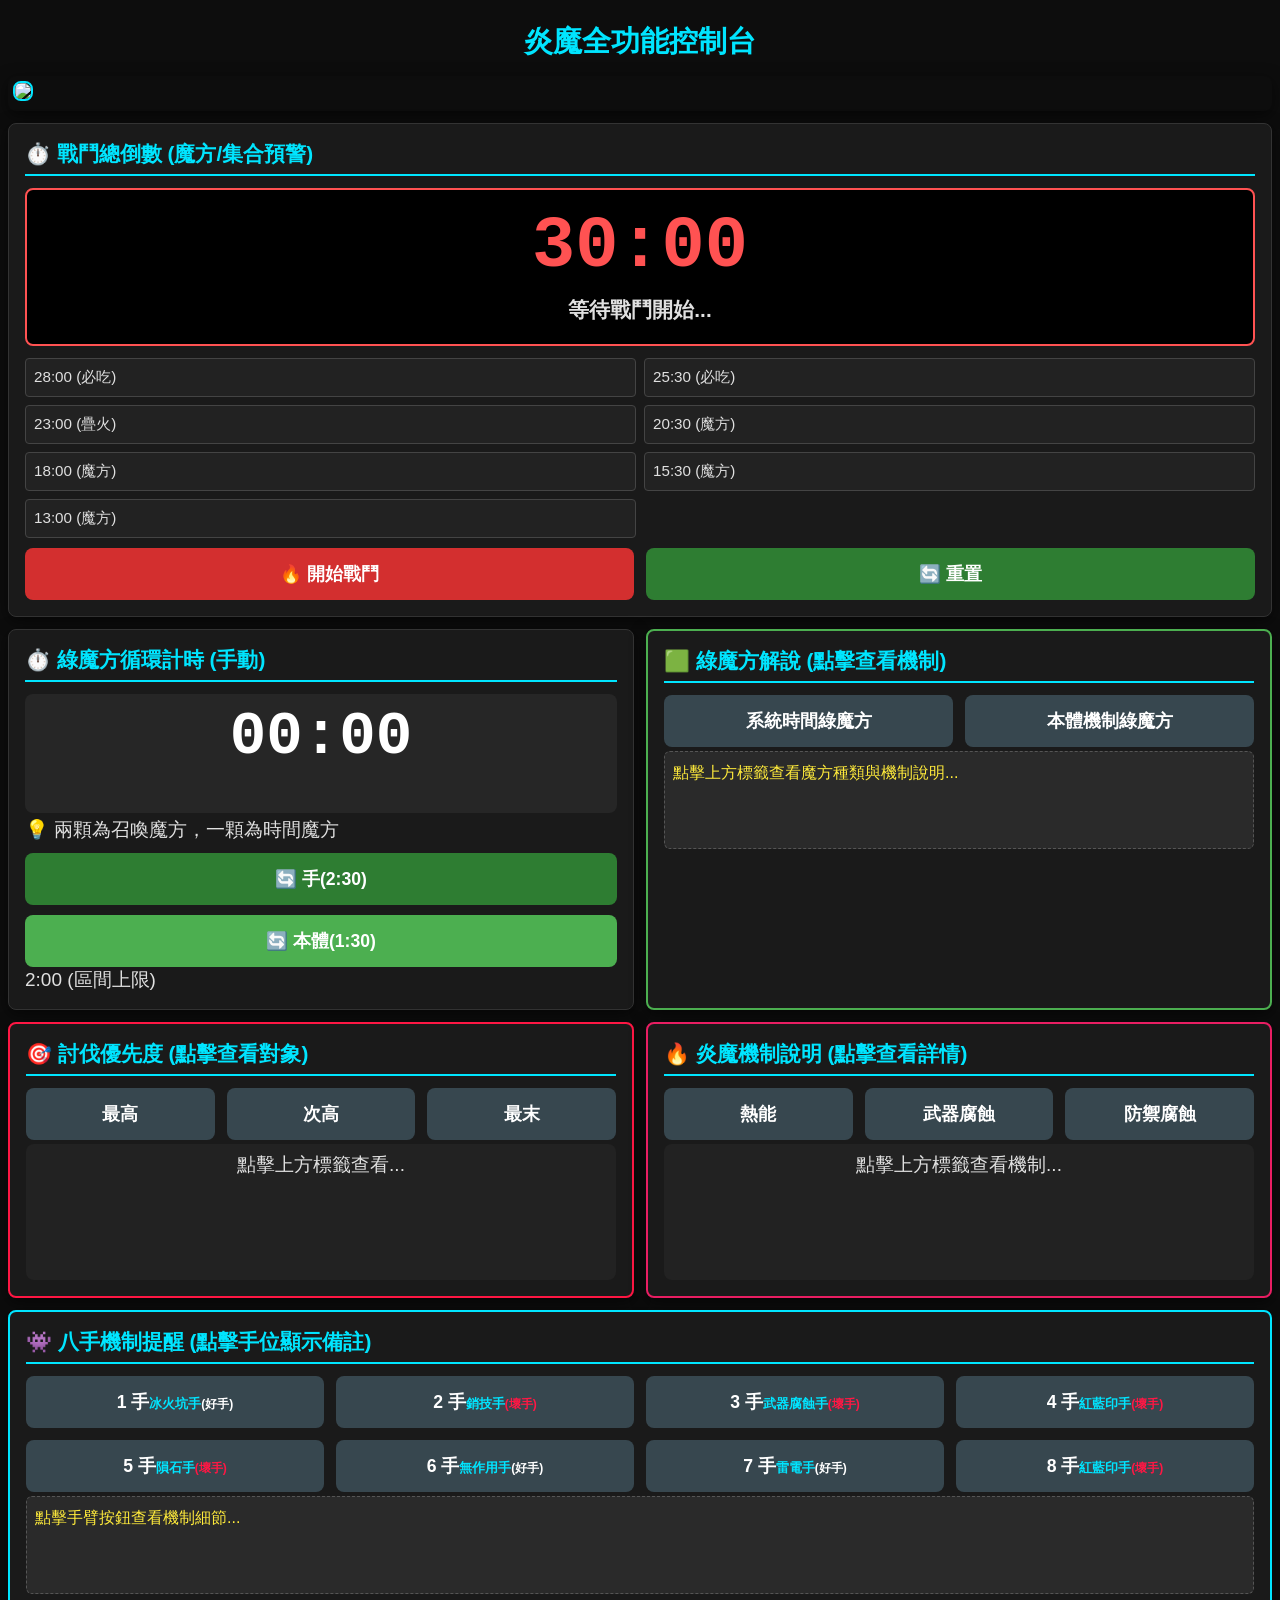
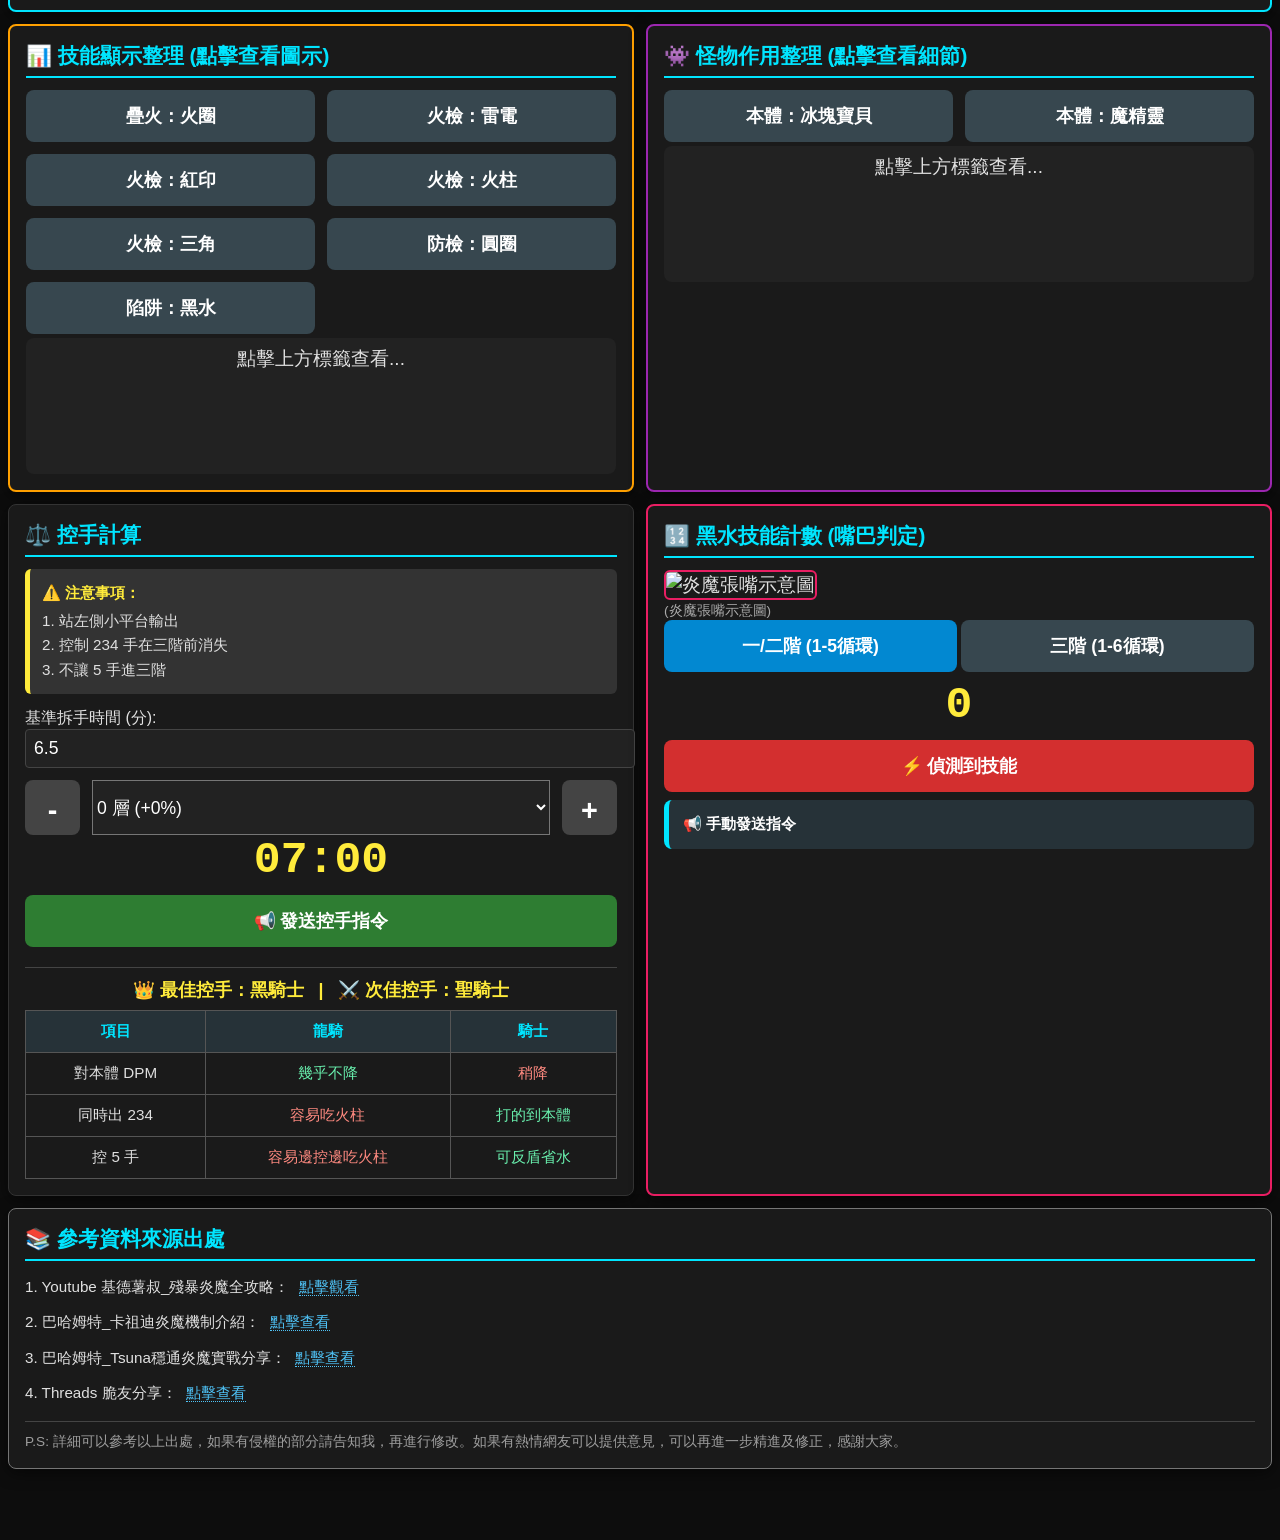
==== commit 76ef7df9: "【還原】首頁圖片" ====
--- a/index.html
+++ b/index.html
@@ -11,6 +11,11 @@
 <body>
     <h2 class="main-title">炎魔全功能控制台</h2>
     <div class="container">
+
+        <div class="card col-full" style="padding: 5px; border: none; background: none;">
+            <img src="https://i.meee.com.tw/ZXXWjC1.jpg" class="guide-img">
+        </div>
+
         <!-- 戰鬥倒數區塊 -->
         <section class="card col-full battle-card" aria-label="戰鬥倒數區塊">
             <div class="section-title">⏱️ 戰鬥總倒數 <span>(魔方/集合預警)</span></div>
--- a/style.css
+++ b/style.css
@@ -0,0 +1,281 @@
+/* =====================
+   共用變數（色彩/間距/字型/陰影/邊框）
+===================== */
+:root {
+    /* 色彩 */
+    --color-bg-main: #0d0d0d;
+    --color-bg-card: #1a1a1a;
+    --color-primary: #00e5ff;
+    --color-danger: #ff5252;
+    --color-success: #69f0ae;
+    --color-warning: #ffab00;
+    --color-gray: #757575;
+    --color-pink: #e91e63;
+    --color-red: #ff1744;
+    --color-green: #4caf50;
+    --color-yellow: #ffa000;
+    --color-purple: #9c27b0;
+    --color-white: #fff;
+    --color-black: #000;
+    --color-border: #333;
+    --color-border-light: #444;
+    --color-border-dashed: #555;
+    --color-border-table: #555;
+    --color-border-img: #777;
+    --color-text-main: #e0e0e0;
+    --color-text-title: #ffeb3b;
+    --color-text-link: #4fc3f7;
+    --color-text-link-hover: #fff;
+    --color-text-muted: #aaa;
+    --color-text-note: #9e9e9e;
+    /* 間距 */
+    --radius: 8px;
+    --radius-sm: 4px;
+    --padding: 16px;
+    --padding-sm: 8px;
+    --gap: 12px;
+    --gap-sm: 4px;
+    /* 字型 */
+    --font-main: 'Microsoft JhengHei', sans-serif;
+    --font-size: 19px;
+    --font-size-title: 1.3rem;
+    --font-size-label: 1rem;
+    --font-size-small: 0.8rem;
+    --font-size-note: 0.85rem;
+    --font-size-table: 0.95rem;
+    --font-size-btn: 1.1rem;
+    --font-size-time: 2.8rem;
+    --font-size-battle: 4.5rem;
+    /* 陰影 */
+    --shadow-main: 0 4px 15px rgba(0,0,0,0.5);
+    /* 邊框 */
+    --border-main: 1px solid var(--color-border);
+    --border-light: 1px solid var(--color-border-light);
+    --border-dashed: 1px dashed var(--color-border-dashed);
+    --border-table: 1px solid var(--color-border-table);
+    --border-img: 1px solid var(--color-border-img);
+}
+
+/* =====================
+   基本版型
+===================== */
+body {
+    font-family: var(--font-main);
+    background: var(--color-bg-main);
+    color: var(--color-text-main);
+    display: flex;
+    flex-direction: column;
+    align-items: center;
+    padding: var(--padding-sm);
+    margin: 0;
+    font-size: var(--font-size);
+}
+
+.container {
+    display: grid;
+    grid-template-columns: repeat(auto-fit, minmax(450px, 1fr));
+    gap: var(--gap);
+    max-width: 1400px;
+    width: 100%;
+    padding-bottom: 60px;
+}
+
+/* =====================
+   卡片元件
+===================== */
+.card {
+    background: var(--color-bg-card);
+    border-radius: var(--radius);
+    padding: var(--padding);
+    border: var(--border-main);
+    box-shadow: var(--shadow-main);
+    position: relative;
+}
+.card-green { border: 2px solid var(--color-green); }
+.card-red { border: 2px solid var(--color-red); }
+.card-pink { border: 2px solid var(--color-pink); }
+.card-blue { border: 2px solid var(--color-primary); }
+.card-yellow { border: 2px solid var(--color-yellow); }
+.card-purple { border: 2px solid var(--color-purple); }
+.card-darkred { border: 2px solid var(--color-pink); }
+.card-gray { border: 1px solid var(--color-gray); }
+.guide-card { padding: 5px; border: none; background: none; }
+.col-full { grid-column: 1 / -1; }
+
+/* =====================
+   標題/區塊
+===================== */
+.main-title {
+    color: var(--color-primary);
+    margin: 15px 0;
+}
+.section-title {
+    font-size: var(--font-size-title);
+    color: var(--color-primary);
+    margin-bottom: 12px;
+    border-bottom: 2px solid var(--color-primary);
+    padding-bottom: 6px;
+    font-weight: bold;
+}
+
+/* =====================
+   按鈕元件
+===================== */
+button, .btn-main {
+    border: none;
+    border-radius: var(--radius);
+    cursor: pointer;
+    font-weight: bold;
+    transition: 0.1s;
+    color: var(--color-white);
+    background: #37474f;
+    padding: 14px;
+    font-size: var(--font-size-btn);
+}
+.btn-main { background: #2e7d32; width: 100%; margin-top: 10px; }
+.btn-main-blue { background: var(--color-green); width: 100%; }
+.btn-cmd {
+    background: #263238;
+    text-align: left;
+    width: 100%;
+    margin-bottom: 8px;
+    border-left: 5px solid var(--color-primary);
+    font-size: var(--font-size-table);
+}
+.btn-skill-detect { background: #d32f2f; }
+.btn-mouth-cmd { margin-top: 8px; }
+.btn-step {
+    background: #444;
+    width: 55px;
+    height: 55px;
+    font-size: 1.8rem;
+}
+.phase-btn-row { display: flex; gap: var(--gap-sm); margin-bottom: 8px; }
+.phase-btn { flex: 1; }
+.phase-btn-blue { background: #0288d1; }
+
+/* =====================
+   Grid/排版
+===================== */
+.skill-grid { display: grid; grid-template-columns: repeat(2, 1fr); gap: var(--gap); }
+.skill-grid-3 { grid-template-columns: repeat(3, 1fr); }
+.hand-grid { display: grid; grid-template-columns: repeat(4, 1fr); gap: var(--gap); }
+.battle-btn-row { display: flex; gap: var(--gap); }
+.cycle-timer-btns-inner { display: flex; flex-direction: column; }
+
+/* =====================
+   文字/標籤
+===================== */
+.hand-label { font-size: var(--font-size-small); margin-top: 4px; color: var(--color-primary); text-align: center; }
+.hand-status { font-size: 0.75rem; margin-top: 2px; font-weight: bold; }
+.bad-text { color: var(--color-red); animation: blinker 1s linear infinite; }
+.good-text { color: var(--color-white); }
+.label-base-min { font-size: var(--font-size-label); }
+.role-title { color: var(--color-text-title); font-weight: bold; font-size: 1.1rem; margin-bottom: 8px; text-align: center; }
+.point-good { color: var(--color-success); }
+.point-bad { color: #ff8a80; }
+
+/* =====================
+   輸入/選單
+===================== */
+.input-base-min {
+    background: #222;
+    color: var(--color-white);
+    border: var(--border-light);
+    width: 100%;
+    padding: 8px;
+    border-radius: var(--radius-sm);
+    font-size: var(--font-size-btn);
+}
+.select-heat {
+    flex: 1;
+    background: #222;
+    color: var(--color-white);
+    height: 55px;
+    font-size: var(--font-size-btn);
+}
+
+/* =====================
+   區塊/說明/表格
+===================== */
+.battle-timer-box {
+    background: var(--color-black);
+    border: 2px solid var(--color-danger);
+    border-radius: var(--radius);
+    padding: var(--padding);
+    text-align: center;
+    margin-bottom: 12px;
+}
+.battle-time {
+    font-size: var(--font-size-battle);
+    font-family: 'Courier New', monospace;
+    color: var(--color-danger);
+    font-weight: bold;
+}
+.battle-status-box {
+    min-height: 2rem;
+    font-size: 1.3rem;
+    margin-top: 8px;
+    font-weight: bold;
+    transition: color 0.3s;
+}
+.pre-warning { color: var(--color-warning); }
+.active-msg { color: var(--color-success); }
+.milestone-list { display: grid; grid-template-columns: 1fr 1fr; gap: 8px; font-size: var(--font-size-table); margin-top: 10px; }
+.milestone { padding: 8px; border-radius: var(--radius-sm); background: #222; border: var(--border-light); transition: 0.3s; }
+.milestone.highlight { border-color: var(--color-warning); color: var(--color-warning); background: #3e2723; }
+.milestone.active { border-color: var(--color-success); color: var(--color-success); background: #1b5e20; animation: blinker 1s infinite; }
+.cycle-timer-box { text-align: center; margin: var(--gap-sm) 0; padding: var(--padding-sm); background: #262626; border-radius: var(--radius); }
+.cycle-time { font-size: 3.8rem; font-family: 'Courier New', monospace; font-weight: bold; color: var(--color-white); }
+.cube-warning-box { height: 1.8rem; color: var(--color-success); font-weight: bold; font-size: 1.2rem; text-align: center; margin-top: 5px; }
+.skill-display { background: #222; border-radius: var(--radius); padding: var(--padding-sm); text-align: center; margin-top: var(--gap-sm); min-height: 120px; }
+.remark-box { background: #2a2a2a; border: var(--border-dashed); padding: var(--padding-sm); border-radius: 6px; margin-top: var(--gap-sm); font-size: 1rem; color: var(--color-text-title); min-height: 5rem; line-height: 1.6; }
+.tactic-box { background: #333; padding: 12px; border-radius: 6px; margin-bottom: 12px; font-size: var(--font-size-table); color: var(--color-text-main); line-height: 1.6; border-left: 5px solid var(--color-text-title); }
+.tactic-title { color: var(--color-text-title); font-weight: bold; display: block; margin-bottom: 4px; }
+.role-recommend { border-top: 1px solid var(--color-border-light); margin-top: 20px; padding-top: 10px; }
+.info-table { width: 100%; border-collapse: collapse; font-size: var(--font-size-table); margin-top: 8px; color: var(--color-text-main); }
+.info-table th { border: var(--border-table); padding: 10px; background: #263238; color: var(--color-primary); text-align: center; }
+.info-table td { border: var(--border-table); padding: 10px; text-align: center; vertical-align: middle; }
+.info-table img { width: 45px; height: 45px; object-fit: cover; border-radius: var(--radius-sm); border: var(--border-img); vertical-align: middle; }
+
+/* =====================
+   圖片
+===================== */
+.guide-img { width: 100%; border-radius: var(--radius); border: 2px solid var(--color-primary); }
+.skill-icon, .monster-icon { max-width: 180px; height: auto; border: var(--border-light); border-radius: var(--radius-sm); display: none; margin: 0 auto 10px; }
+.priority-img { width: 90%; max-width: 400px; height: auto; border: var(--border-light); border-radius: 6px; display: none; margin: 0 auto var(--gap-sm); }
+.mech-img { max-width: 140px; display: none; margin: 0 auto var(--gap-sm); }
+.img-mouth { max-width: 100%; border-radius: 6px; border: 2px solid var(--color-pink); }
+.img-mouth-caption { font-size: var(--font-size-note); color: var(--color-text-muted); margin-top: 2px; }
+.hand-imgs { display: flex; flex-wrap: wrap; gap: var(--gap); margin-top: 10px; justify-content: center; }
+.hand-img-item { text-align: center; width: 110px; }
+.hand-img-item img { width: 100%; border-radius: var(--radius-sm); border: var(--border-light); }
+.hand-img-caption { font-size: var(--font-size-small); color: var(--color-text-muted); margin-top: 2px; }
+
+/* =====================
+   狀態/動畫
+===================== */
+.blink { animation: blinker 0.6s linear infinite; }
+@keyframes blinker { 50% { opacity: 0; } }
+@keyframes heat-pulse { 0%, 100% { box-shadow: 0 0 5px var(--color-red); } 50% { box-shadow: 0 0 20px var(--color-red); } }
+.flame-danger { background: #7f0000 !important; border-color: var(--color-text-title) !important; animation: heat-pulse 0.4s infinite; }
+.layer-remark { color: var(--color-text-title); font-size: 1.1rem; font-weight: bold; margin-top: 10px; text-align: center; display: none; }
+.count-msg { color: var(--color-text-title); font-weight: bold; margin-top: 5px; display: none; }
+.time-display { font-size: var(--font-size-time); font-family: monospace; font-weight: bold; color: var(--color-text-title); text-align: center; }
+.pre-warning { color: var(--color-warning); }
+.active-msg { color: var(--color-success); }
+
+/* =====================
+   參考資料/Toast
+===================== */
+.ref-list { font-size: var(--font-size-table); line-height: 1.8; text-align: left; }
+.ref-item { margin-bottom: 8px; }
+.ref-item a { color: var(--color-text-link); text-decoration: none; border-bottom: 1px dotted var(--color-text-link); margin-left: 5px; }
+.ref-item a:hover { color: var(--color-text-link-hover); border-bottom: 1px solid var(--color-text-link-hover); }
+.ref-note { margin-top: 15px; font-size: var(--font-size-note); color: var(--color-text-note); line-height: 1.4; border-top: 1px solid var(--color-border-light); padding-top: 10px; }
+#copy-toast { position: fixed; bottom: 30px; background: var(--color-primary); color: var(--color-black); padding: 15px 30px; border-radius: 40px; font-weight: bold; display: none; z-index: 9999; font-size: 1.2rem; }
+
+/* =====================
+   控手/黑水
+===================== */
+.heat-ctrl { display: flex; align-items: center; gap: var(--gap); margin-top: 12px; }
